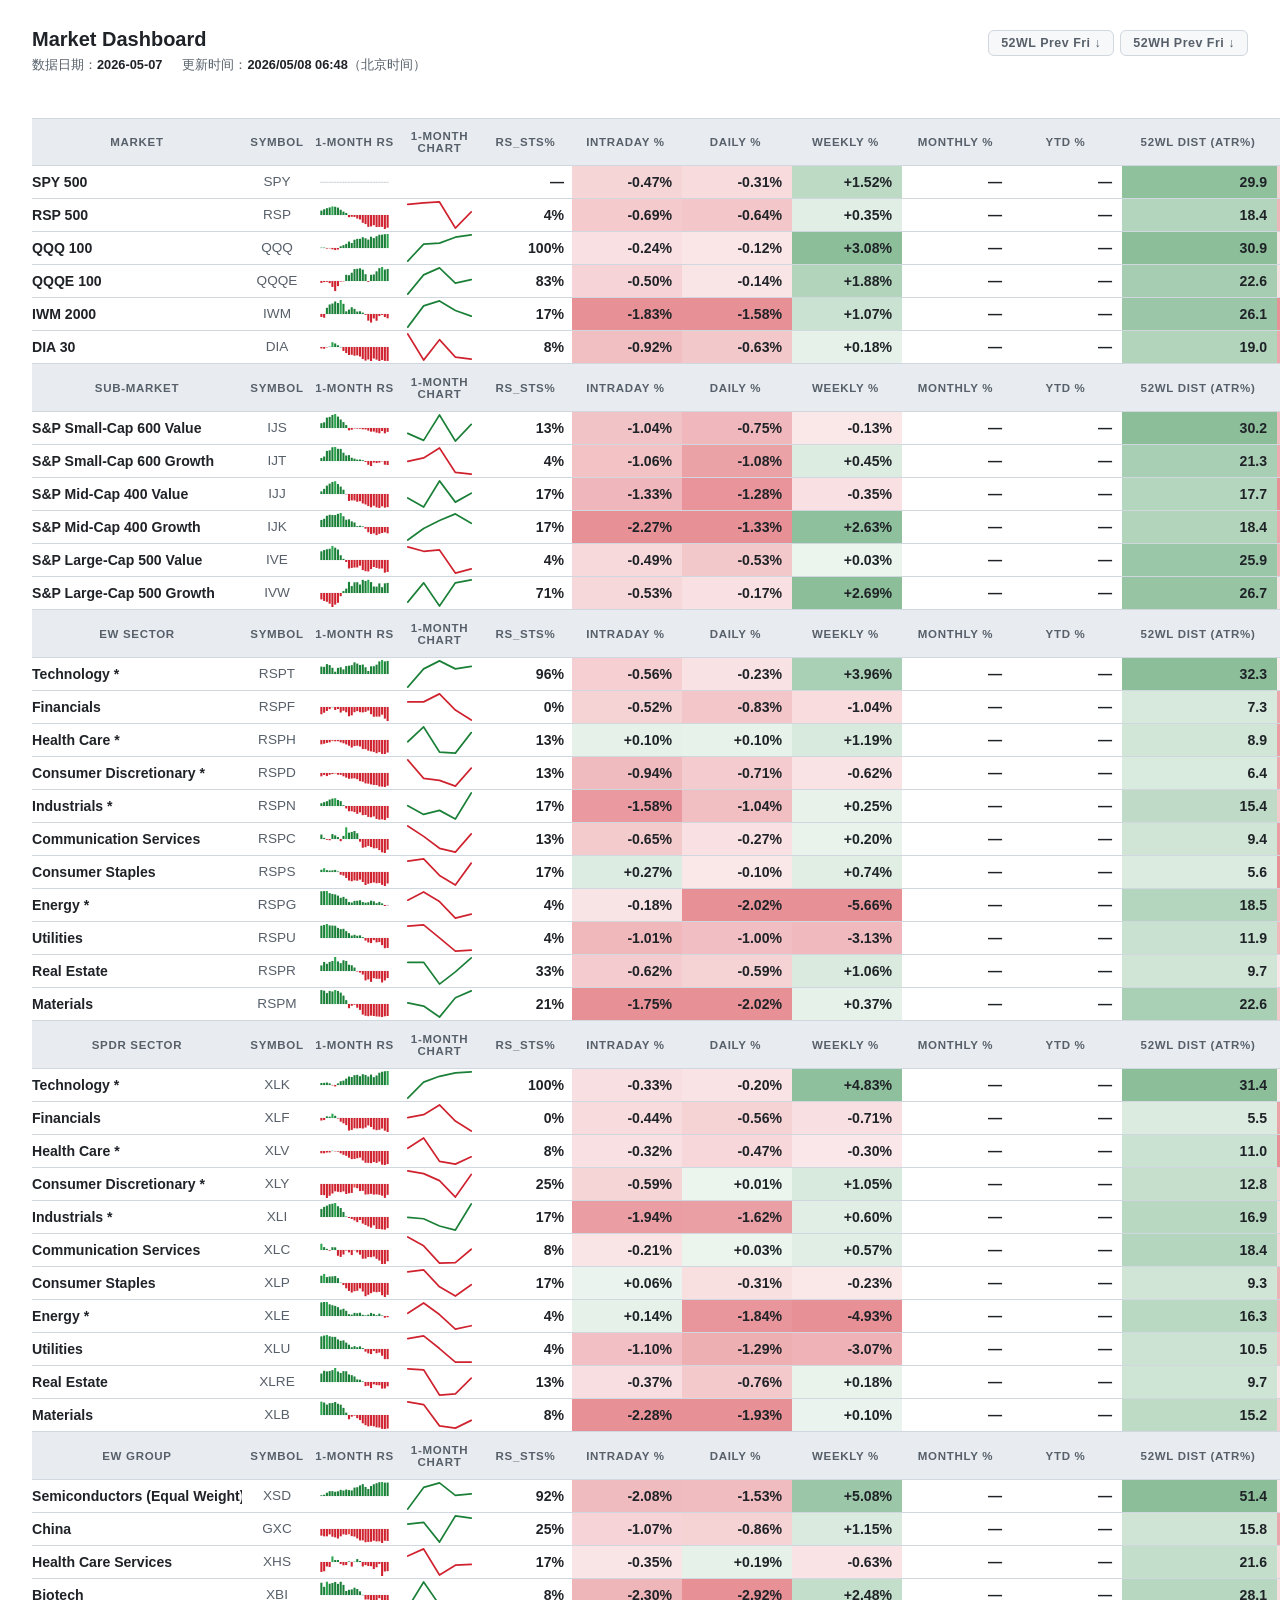
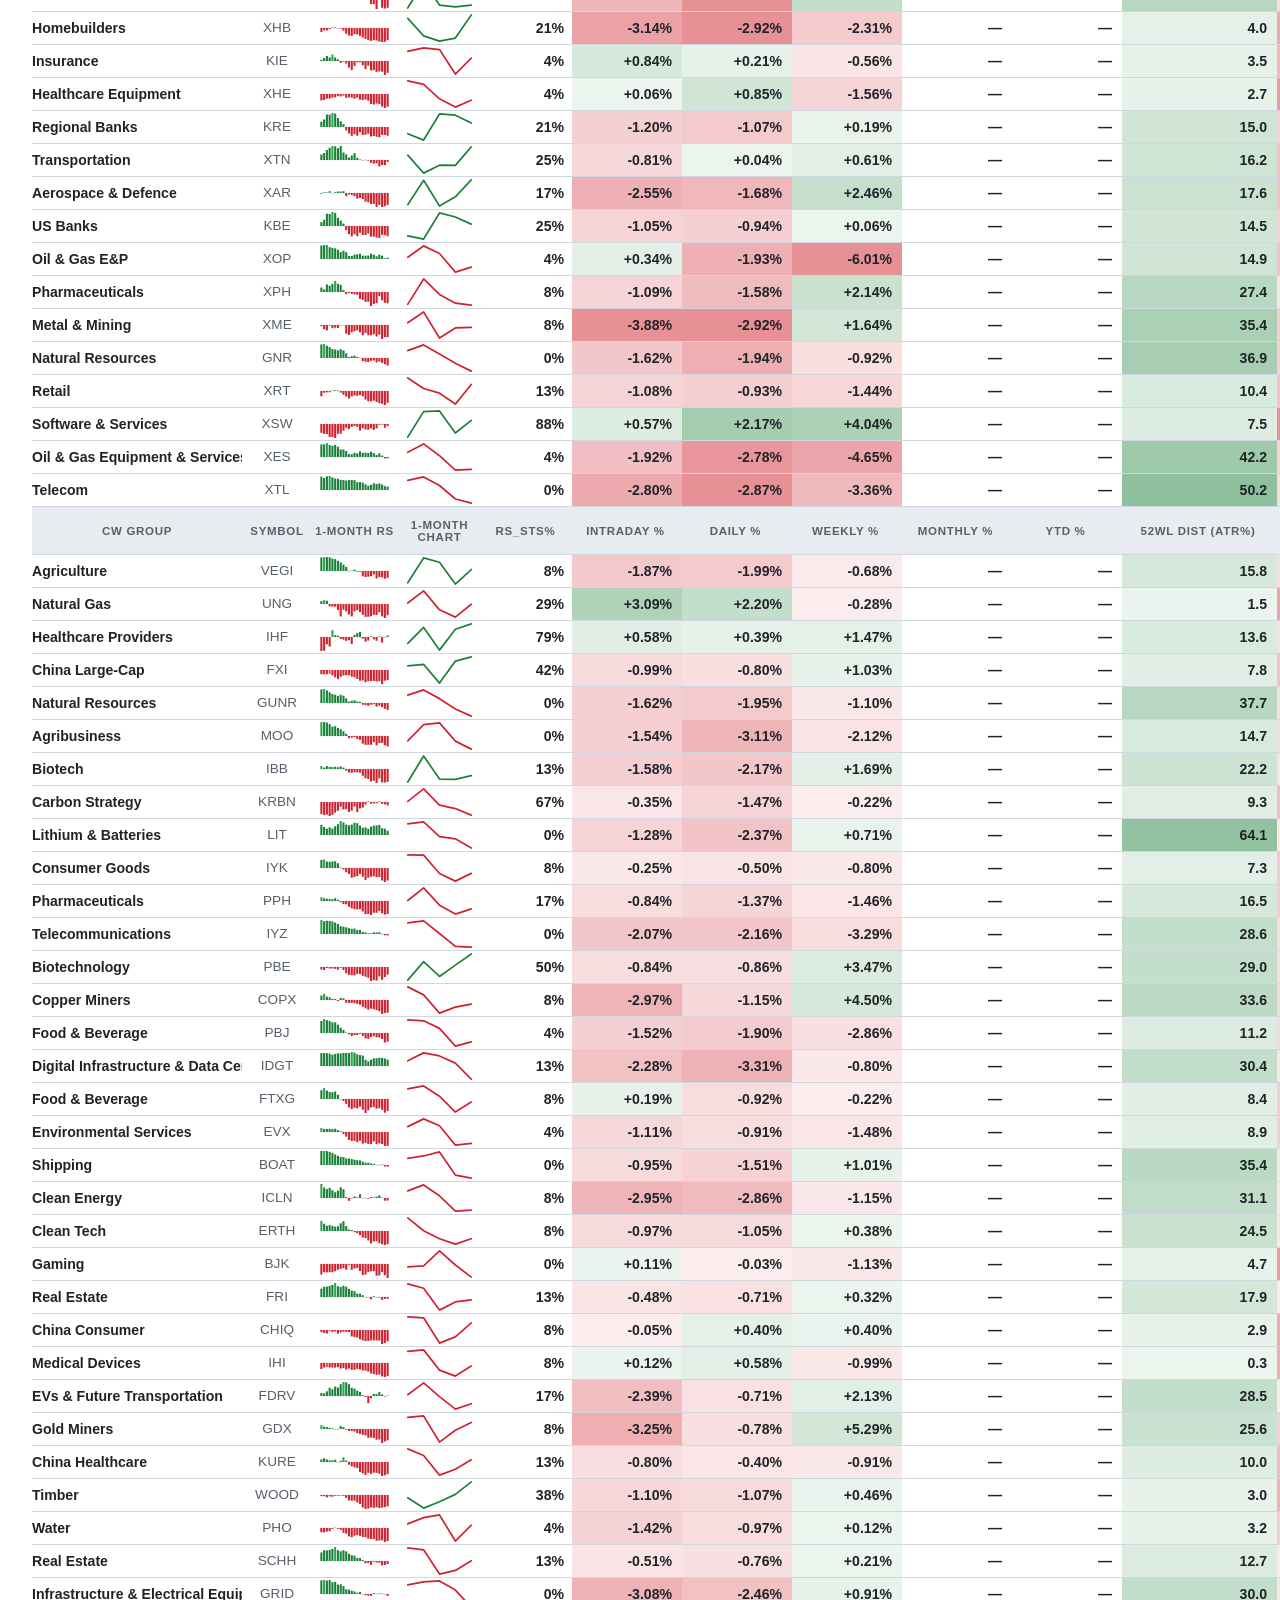
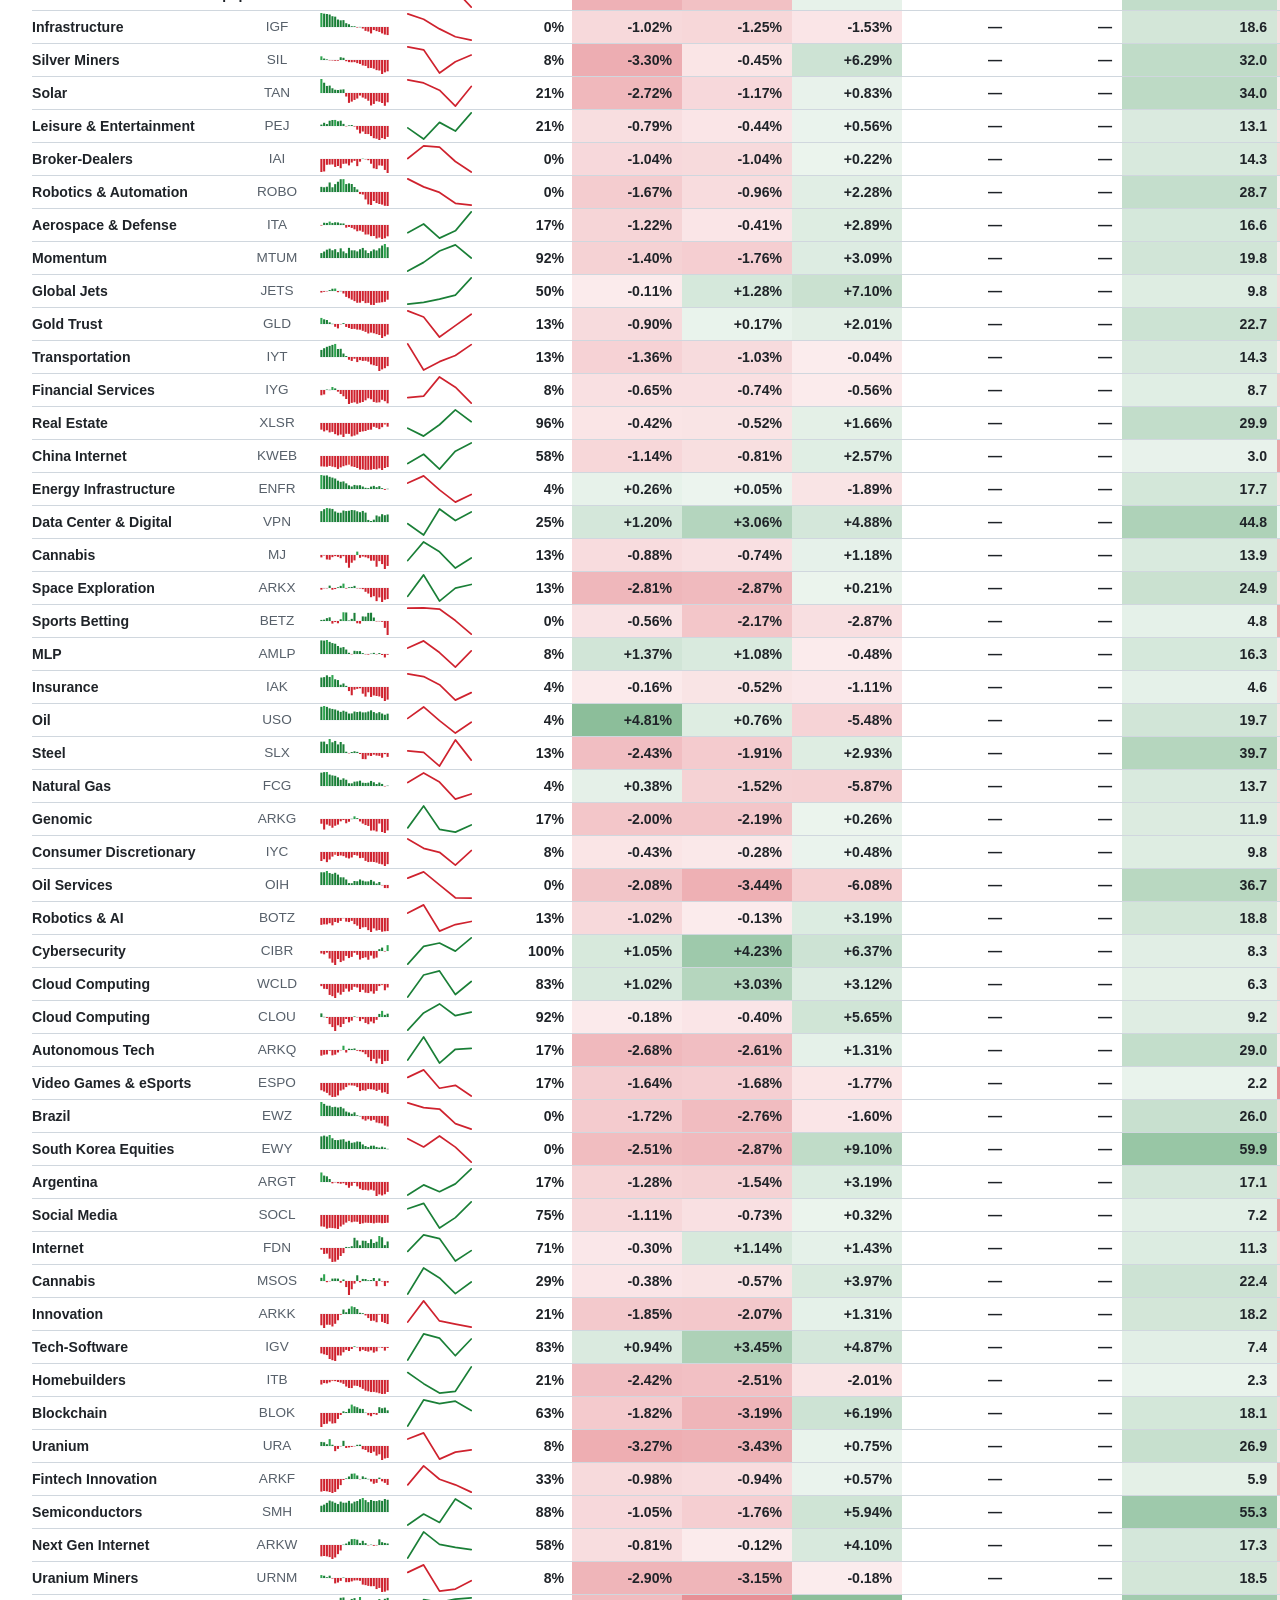
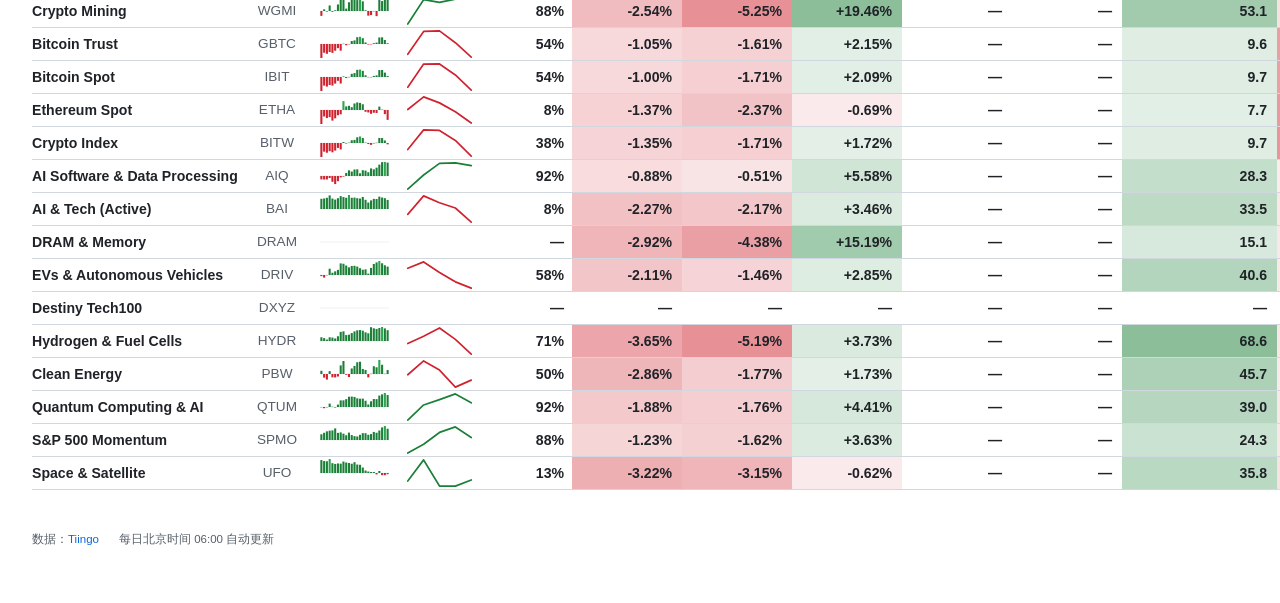
==== index.html @ 82fc9c57 "feat: add 52WH Prev Fri sort button; rename sort buttons Co-authored-by: Cursor <cursoragent@cursor." ====
<!DOCTYPE html>
<html lang="zh-CN">
<head>
  <meta charset="UTF-8" />
  <meta name="viewport" content="width=device-width, initial-scale=1.0" />
  <title>Market Dashboard · VARS</title>
  <style>
    *, *::before, *::after { box-sizing: border-box; margin: 0; padding: 0; }

    :root {
      --bg:     #ffffff;
      --surface:#f6f8fa;
      --border: #d0d7de;
      --text:   #1f2328;
      --muted:  #57606a;
      --accent: #0969da;
      --pos:    #1a7f37;
      --neg:    #cf222e;
    }

    body {
      background: var(--bg);
      color: var(--text);
      font-family: -apple-system, BlinkMacSystemFont, "Segoe UI", Helvetica, Arial, sans-serif;
      min-height: 100vh;
      padding: 28px 32px 56px;
    }

    header {
      max-width: 1445px;
      margin: 0 auto 28px;
      padding-bottom: 16px;
      display: flex;
      align-items: flex-start;
      justify-content: space-between;
      gap: 12px;
    }
    #header-left h1 { font-size: 1.25rem; font-weight: 600; }
    #meta {
      margin-top: 6px;
      font-size: 0.8rem;
      color: var(--muted);
      display: flex;
      flex-wrap: wrap;
      gap: 4px 20px;
    }
    #meta b { color: var(--text); }

    #header-btns {
      flex-shrink: 0;
      margin-top: 2px;
      display: flex;
      gap: 6px;
    }
    .sort-btn {
      padding: 5px 12px;
      font-size: 0.78rem;
      font-weight: 600;
      letter-spacing: 0.04em;
      color: var(--muted);
      background: var(--surface);
      border: 1px solid var(--border);
      border-radius: 6px;
      cursor: pointer;
      user-select: none;
      white-space: nowrap;
      transition: background 0.1s, color 0.1s;
    }
    .sort-btn:hover { background: #d8dde3; color: var(--text); }
    .sort-btn.active { background: #0969da; border-color: #0969da; color: #fff; }

    #status {
      max-width: 1445px;
      margin: 0 auto 20px;
      padding: 10px 14px;
      background: var(--surface);
      border: 1px solid var(--border);
      border-radius: 6px;
      font-size: 0.85rem;
      color: var(--muted);
      display: none;
    }
    #status.error { border-color: var(--neg); color: var(--neg); }

    #dashboard { max-width: 1445px; margin: 0 auto; display: none; }

    .ticker-table { width: 100%; border-collapse: separate; border-spacing: 0; table-layout: fixed; }

    .col-market    { width: 210px; }
    .col-index     { width: 70px; }
    .col-rs        { width: 85px; }
    .col-chart     { width: 85px; }
    .col-sts       { width: 90px; }
    .col-intraday  { width: 110px; }
    .col-chg       { width: 110px; }
    .col-weekly    { width: 110px; }
    .col-monthly   { width: 110px; }
    .col-ytd       { width: 110px; }
    .col-atr-low   { width: 155px; }
    .col-atr-wkchg { width: 0; }
    .col-atr-high  { width: 155px; }
    .col-atr-hchg  { width: 0; }

    .ticker-table th.col-atr-wkchg,
    .ticker-table th.col-atr-hchg,
    .ticker-row td.prev-fri-cell { width: 0; padding: 0; overflow: hidden; border: none; }

    .ticker-table thead th {
      position: sticky;
      top: 0;
      z-index: 3;
      font-size: 0.72rem;
      font-weight: 600;
      text-transform: uppercase;
      letter-spacing: 0.06em;
      color: var(--muted);
      padding: 4px 0;
      background: #e8ecf0;
      border-top: 1px solid var(--border);
      border-bottom: 1px solid var(--border);
      text-align: center;
    }
    .ticker-table thead th.col-sts,
    .ticker-table thead th.col-atr-low,
    .ticker-table thead th.col-atr-high { white-space: nowrap; }
    .ticker-table thead th.sortable { cursor: pointer; user-select: none; }
    .ticker-table thead th.sortable:hover { background: #d8dde3; }
    .ticker-table thead th.sort-active { color: var(--text); }
    .sort-arrow { margin-left: 3px; font-size: 0.65rem; opacity: 0.5; }
    .sort-active .sort-arrow { opacity: 1; }

    #dashboard .ticker-table + .ticker-table thead th { border-top: none; }

    .ticker-table tbody .ticker-row:not(:first-of-type) td {
      border-top: 1px solid var(--border);
    }
    .ticker-table tbody .ticker-row:last-child td {
      border-bottom: 1px solid var(--border);
    }

    .ticker-row {
      height: 32px;
    }
    .ticker-row:hover { background: #f0f3f6; }

    .ticker-row td {
      padding: 0;
      height: 32px;
      line-height: 32px;
      vertical-align: middle;
      overflow: hidden;
    }

    .market-cell { text-align: left; white-space: nowrap; overflow: hidden; }
    .index-cell  { text-align: center; color: var(--muted); font-size: 0.85rem; }
    .ticker-symbol { font-size: 0.88rem; font-weight: 700; }

    .rs-cell, .chart-cell { line-height: 0; }
    .rs-cell svg, .chart-cell svg { display: block; width: 100%; height: 32px; }
    .ticker-row td.rs-cell, .ticker-row td.chart-cell { padding: 0 8px; }

    .ticker-row td.sts-cell { text-align: right; padding-right: 8px; }
    .ticker-row td.atr-cell {
      text-align: right;
      padding-left: 6px;
      padding-right: 10px;
    }
    .num-value,
    .chg-text {
      font-size: 0.88rem;
      font-weight: 600;
      font-variant-numeric: tabular-nums;
      color: var(--text);
    }
    .chg-text { position: relative; }
    .atr-new-high { color: var(--pos); }
    .atr-neg { color: var(--neg); }

    .ticker-row td.chg-cell { padding: 0 10px; text-align: right; }

    footer {
      max-width: 1445px;
      margin: 28px auto 0;
      padding-top: 14px;
      font-size: 0.72rem;
      color: var(--muted);
      display: flex;
      flex-wrap: wrap;
      gap: 4px 20px;
    }
    footer a { color: var(--accent); text-decoration: none; }
    footer a:hover { text-decoration: underline; }
  </style>
</head>
<body>

<header>
  <div id="header-left">
    <h1>Market Dashboard</h1>
    <div id="meta">
      <span>数据日期：<b id="data-date">—</b></span>
      <span>更新时间：<b id="update-time">—</b>（北京时间）</span>
    </div>
  </div>
  <div id="header-btns">
    <button class="sort-btn" id="btn-wl-prev-fri">52WL Prev Fri ↓</button>
    <button class="sort-btn" id="btn-wh-prev-fri">52WH Prev Fri ↓</button>
  </div>
</header>

<div id="status"></div>

<div id="dashboard"></div>

<footer>
  <span>数据：<a href="https://www.tiingo.com" target="_blank">Tiingo</a></span>
  <span>每日北京时间 06:00 自动更新</span>
</footer>

<script>
function showStatus(msg, isError = false) {
  const el = document.getElementById('status');
  el.textContent = msg;
  el.style.display = 'block';
  el.classList.toggle('error', isError);
}

function toBeiJing(isoStr) {
  if (!isoStr) return '—';
  return new Date(isoStr).toLocaleString('zh-CN', {
    timeZone: 'Asia/Shanghai',
    year: 'numeric', month: '2-digit', day: '2-digit',
    hour: '2-digit', minute: '2-digit',
  });
}

async function fetchJson(url) {
  const r = await fetch(url);
  if (!r.ok) throw new Error(`${url} HTTP ${r.status}`);
  return r.json();
}

function pctText(v) {
  return v != null ? `${v >= 0 ? '+' : ''}${v.toFixed(2)}%` : '—';
}

function numCell(v, dec, extraClass = '') {
  if (v == null) return '<span class="num-value">—</span>';
  return `<span class="num-value${extraClass}">${v.toFixed(dec)}</span>`;
}

function intraBg(val, maxAbs) {
  if (val == null) return '';
  const alpha = (0.08 + Math.min(Math.abs(val) / maxAbs, 1) * 0.42).toFixed(3);
  return val >= 0 ? `background:rgba(26,127,55,${alpha})` : `background:rgba(207,34,46,${alpha})`;
}

function percentRank(values, val) {
  const valid = values.filter(v => v !== null && !isNaN(v));
  if (valid.length <= 1) return null;
  return valid.filter(v => v < val).length / (valid.length - 1);
}

const N_BARS = 25;
const VB_W = 200, VB_H = 48;
const ZERO_Y = VB_H / 2, MAX_BAR = ZERO_Y - 3, SLOT_W = VB_W / N_BARS, BAR_W = SLOT_W - 2;

function buildTable(section) {
  const id = `${section.id}-body`;
  const colClass = { sts: 'col-sts', intraday: 'col-intraday', chg: 'col-chg', weekly: 'col-weekly', monthly: 'col-monthly', ytd: 'col-ytd', atrLow: 'col-atr-low', atrLowPrevFri: 'col-atr-wkchg', atrHigh: 'col-atr-high', atrHighPrevFri: 'col-atr-hchg' };
  const sortTh = (col, label) =>
    `<th class="${colClass[col]} sortable" data-sort="${col}" data-tbody="${id}">${label}<span class="sort-arrow"></span></th>`;
  return `<table class="ticker-table">
    <colgroup>
      <col class="col-market"><col class="col-index">
      <col class="col-rs"><col class="col-chart"><col class="col-sts">
      <col class="col-intraday"><col class="col-chg">
      <col class="col-weekly"><col class="col-monthly"><col class="col-ytd">
      <col class="col-atr-low"><col class="col-atr-wkchg">
      <col class="col-atr-high"><col class="col-atr-hchg">
    </colgroup>
    <thead><tr>
      <th class="col-market">${section.label}</th>
      <th class="col-index">Symbol</th>
      <th class="col-rs">1-Month RS</th>
      <th class="col-chart">1-Month Chart</th>
      ${sortTh('sts', 'RS_STS%')}
      ${sortTh('intraday', 'Intraday %')}
      ${sortTh('chg', 'Daily %')}
      ${sortTh('weekly', 'Weekly %')}
      ${sortTh('monthly', 'Monthly %')}
      ${sortTh('ytd', 'YTD %')}
      ${sortTh('atrLow', '52WL Dist (ATR%)')}
      ${sortTh('atrLowPrevFri', '52WL Dist (Prev Fri)')}
      ${sortTh('atrHigh', '52WH Dist (ATR%)')}
      ${sortTh('atrHighPrevFri', '52WH Dist (Prev Fri)')}
    </tr></thead>
    <tbody id="${id}"></tbody>
  </table>`;
}

function buildHistogramSVG(values, isSpy) {
  const maxAbs = isSpy ? 1 : Math.max(...values.filter(v => v !== null).map(Math.abs), 0.01);
  const maxVal = isSpy ? 0 : Math.max(...values.filter(v => v !== null));
  const maxIdx = isSpy ? -1 : values.indexOf(maxVal);

  const bars = values.map((v, i) => {
    if (v == null || isNaN(v)) return '';
    const isPos = v >= 0, isMax = i === maxIdx;
    const barH  = Math.abs(v) / maxAbs * MAX_BAR;
    const x = i * SLOT_W + 1;
    const y = isPos ? ZERO_Y - barH : ZERO_Y;
    const fill = isSpy  ? '#8c959f'
               : isMax  ? (isPos ? '#2da44e' : '#e5534b')
                        : (isPos ? '#1a7f37' : '#cf222e');
    return `<rect x="${x.toFixed(1)}" y="${y.toFixed(1)}" width="${BAR_W}" height="${Math.max(barH, 0.5).toFixed(1)}" fill="${fill}"><title>${v >= 0 ? '+' : ''}${v.toFixed(4)}</title></rect>`;
  }).join('');

  return `<svg viewBox="0 0 ${VB_W} ${VB_H}" preserveAspectRatio="none">
    <line x1="0" y1="${ZERO_Y}" x2="${VB_W}" y2="${ZERO_Y}" stroke="#d0d7de" stroke-width="0.8"/>
    ${bars}</svg>`;
}

function buildLineChartSVG(values) {
  const pts = (values ?? []).filter(v => v != null).slice(-5);
  if (pts.length < 2) return '';
  const lo = Math.min(...pts), hi = Math.max(...pts);
  const range = hi - lo || 1;
  const W = 50, H = 22, pad = 2;
  const points = pts.map((v, i) => {
    const x = (pad + (i / (pts.length - 1)) * (W - 2 * pad)).toFixed(1);
    const y = (pad + (1 - (v - lo) / range) * (H - 2 * pad)).toFixed(1);
    return `${x},${y}`;
  }).join(' ');
  const color = pts[pts.length - 1] >= pts[0] ? '#1a7f37' : '#cf222e';
  return `<svg viewBox="0 0 ${W} ${H}" preserveAspectRatio="none">
    <polyline points="${points}" fill="none" stroke="${color}" stroke-width="1.2" stroke-linejoin="round" stroke-linecap="round"/>
  </svg>`;
}

const sortState = {};
let _series = {}, _changes = {}, _weekly = {}, _monthly = {}, _ytd = {}, _intraday = {}, _atrMetrics = {};

function getSortValue(ticker, col) {
  switch (col) {
    case 'sts': {
      const vals = (_series[ticker] ?? []).slice(-N_BARS);
      if (!vals.length) return -Infinity;
      return percentRank(vals, vals[vals.length - 1]) ?? -Infinity;
    }
    case 'intraday':      return _intraday[ticker]                            ?? -Infinity;
    case 'chg':           return _changes[ticker]                             ?? -Infinity;
    case 'weekly':        return _weekly[ticker]                              ?? -Infinity;
    case 'monthly':       return _monthly[ticker]                             ?? -Infinity;
    case 'ytd':           return _ytd[ticker]                                 ?? -Infinity;
    case 'atrLow':        return _atrMetrics?.[ticker]?.atr_low               ?? -Infinity;
    case 'atrLowPrevFri': return _atrMetrics?.[ticker]?.atr_low_prev_friday   ?? -Infinity;
    case 'atrHigh':       return _atrMetrics?.[ticker]?.atr_high              ?? -Infinity;
    case 'atrHighPrevFri':return _atrMetrics?.[ticker]?.atr_high_prev_friday  ?? -Infinity;
    default: return 0;
  }
}

function updateSortArrows() {
  document.querySelectorAll('th.sortable').forEach(th => {
    const tbodyId = th.dataset.tbody;
    const col = th.dataset.sort;
    const ss = sortState[tbodyId];
    const arrow = th.querySelector('.sort-arrow');
    const active = ss?.col === col;
    th.classList.toggle('sort-active', active);
    arrow.textContent = active ? (ss.dir === -1 ? ' ▼' : ' ▲') : '';
  });
}

function renderSection(displayOrder, tbodyId) {
  const ss    = sortState[tbodyId];
  const order = ss
    ? [...displayOrder].sort((a, b) =>
        (getSortValue(a.ticker, ss.col) - getSortValue(b.ticker, ss.col)) * ss.dir)
    : displayOrder;

  const vals  = k => order.map(({ ticker }) => k[ticker]).filter(v => v != null);
  const maxAbs = arr => Math.max(...arr.map(Math.abs), 0.01);

  const maxAbsIntra   = maxAbs(vals(_intraday));
  const maxAbsChg     = maxAbs(vals(_changes));
  const maxAbsWeekly  = maxAbs(vals(_weekly));
  const maxAbsMonthly = maxAbs(vals(_monthly));
  const maxAbsYtd     = maxAbs(vals(_ytd));
  const maxAbsAtrLow  = maxAbs(order.map(({ ticker }) => _atrMetrics?.[ticker]?.atr_low  ?? null).filter(v => v != null));
  const maxAbsAtrHigh = maxAbs(order.map(({ ticker }) => _atrMetrics?.[ticker]?.atr_high ?? null).filter(v => v != null));

  document.getElementById(tbodyId).innerHTML = order.map(({ ticker, market }) => {
    const isSpy  = ticker === 'SPY';
    const values = (isSpy ? Array(N_BARS).fill(0) : (_series[ticker] ?? [])).slice(-N_BARS);

    let stsHtml = '<span class="num-value">—</span>';
    if (!isSpy && values.length) {
      const pr = percentRank(values, values[values.length - 1]);
      if (pr !== null) stsHtml = `<span class="num-value">${Math.round(pr * 100)}%</span>`;
    }

    const intra = _intraday[ticker] ?? null;
    const chg   = _changes[ticker]  ?? null;
    const wkly  = _weekly[ticker]   ?? null;
    const mnth  = _monthly[ticker]  ?? null;
    const ytdV  = _ytd[ticker]      ?? null;
    const m     = _atrMetrics?.[ticker];
    const atrLow         = m?.atr_low              ?? null;
    const atrLowPrevFri  = m?.atr_low_prev_friday  ?? null;
    const atrHigh        = m?.atr_high             ?? null;
    const atrHighPrevFri = m?.atr_high_prev_friday ?? null;

    return `<tr class="ticker-row">
      <td class="market-cell"><span class="ticker-symbol">${market}</span></td>
      <td class="index-cell">${ticker}</td>
      <td class="rs-cell">${buildHistogramSVG(values, isSpy)}</td>
      <td class="chart-cell">${buildLineChartSVG(_series[ticker])}</td>
      <td class="sts-cell">${stsHtml}</td>
      <td class="chg-cell" style="${intraBg(intra, maxAbsIntra)}"><span class="chg-text">${pctText(intra)}</span></td>
      <td class="chg-cell" style="${intraBg(chg, maxAbsChg)}"><span class="chg-text">${pctText(chg)}</span></td>
      <td class="chg-cell" style="${intraBg(wkly, maxAbsWeekly)}"><span class="chg-text">${pctText(wkly)}</span></td>
      <td class="chg-cell" style="${intraBg(mnth, maxAbsMonthly)}"><span class="chg-text">${pctText(mnth)}</span></td>
      <td class="chg-cell" style="${intraBg(ytdV, maxAbsYtd)}"><span class="chg-text">${pctText(ytdV)}</span></td>
      <td class="chg-cell" style="${intraBg(atrLow, maxAbsAtrLow)}"><span class="chg-text">${numCell(atrLow, 1)}</span></td>
      <td class="atr-cell prev-fri-cell">${numCell(atrLowPrevFri, 1)}</td>
      <td class="chg-cell" style="${intraBg(atrHigh, maxAbsAtrHigh)}"><span class="chg-text">${numCell(atrHigh, 1, atrHigh > 0 ? ' atr-new-high' : '')}</span></td>
      <td class="atr-cell prev-fri-cell">${numCell(atrHighPrevFri, 1)}</td>
    </tr>`;
  }).join('');
}

(async () => {
  try {
    const [config, latest] = await Promise.all([
      fetchJson('./data/config.json'),
      fetchJson('./data/latest.json'),
    ]);

    document.getElementById('dashboard').innerHTML = config.sections.map(buildTable).join('');

    if (!latest.date) {
      showStatus('数据尚未生成，等待首次 GitHub Actions 运行（北京时间每日 06:00）。');
      document.getElementById('dashboard').style.display = 'block';
      return;
    }

    document.getElementById('data-date').textContent = latest.date;
    document.getElementById('update-time').textContent = toBeiJing(latest.updated_at);
    document.getElementById('dashboard').style.display = 'block';

    _series     = latest.vars_series     ?? {};
    _changes    = latest.daily_change    ?? {};
    _weekly     = latest.weekly_change   ?? {};
    _monthly    = latest.monthly_change  ?? {};
    _ytd        = latest.ytd_change      ?? {};
    _intraday   = latest.intraday_change ?? {};
    _atrMetrics = latest.atr_metrics     ?? {};

    const TBODY_TO_ORDER = Object.fromEntries(
      config.sections.map(s => [`${s.id}-body`, s.rows.map(r => ({ ticker: r.ticker, market: r.label }))]),
    );

    Object.entries(TBODY_TO_ORDER).forEach(([id, order]) => renderSection(order, id));
    updateSortArrows();

    document.querySelectorAll('th.sortable').forEach(th => {
      th.addEventListener('click', () => {
        const { tbody: tbodyId, sort: col } = th.dataset;
        const cur = sortState[tbodyId];
        sortState[tbodyId] = cur?.col === col ? { col, dir: -cur.dir } : { col, dir: -1 };
        renderSection(TBODY_TO_ORDER[tbodyId], tbodyId);
        updateSortArrows();
        syncBtns(TBODY_TO_ORDER);
      });
    });

    function applyGlobalSort(col, btn) {
      const isActive = btn.classList.contains('active');
      Object.entries(TBODY_TO_ORDER).forEach(([id, order]) => {
        if (isActive) delete sortState[id];
        else sortState[id] = { col, dir: -1 };
        renderSection(order, id);
      });
      updateSortArrows();
      syncBtns(TBODY_TO_ORDER);
    }

    function syncBtns(tbodyMap) {
      const ids = Object.keys(tbodyMap);
      btnWL.classList.toggle('active', ids.every(id => sortState[id]?.col === 'atrLowPrevFri'  && sortState[id]?.dir === -1));
      btnWH.classList.toggle('active', ids.every(id => sortState[id]?.col === 'atrHighPrevFri' && sortState[id]?.dir === -1));
    }

    const btnWL = document.getElementById('btn-wl-prev-fri');
    const btnWH = document.getElementById('btn-wh-prev-fri');
    btnWL.addEventListener('click', () => applyGlobalSort('atrLowPrevFri',  btnWL));
    btnWH.addEventListener('click', () => applyGlobalSort('atrHighPrevFri', btnWH));

  } catch (err) {
    showStatus('数据加载失败：' + err.message, true);
    console.error(err);
  }
})();
</script>
</body>
</html>
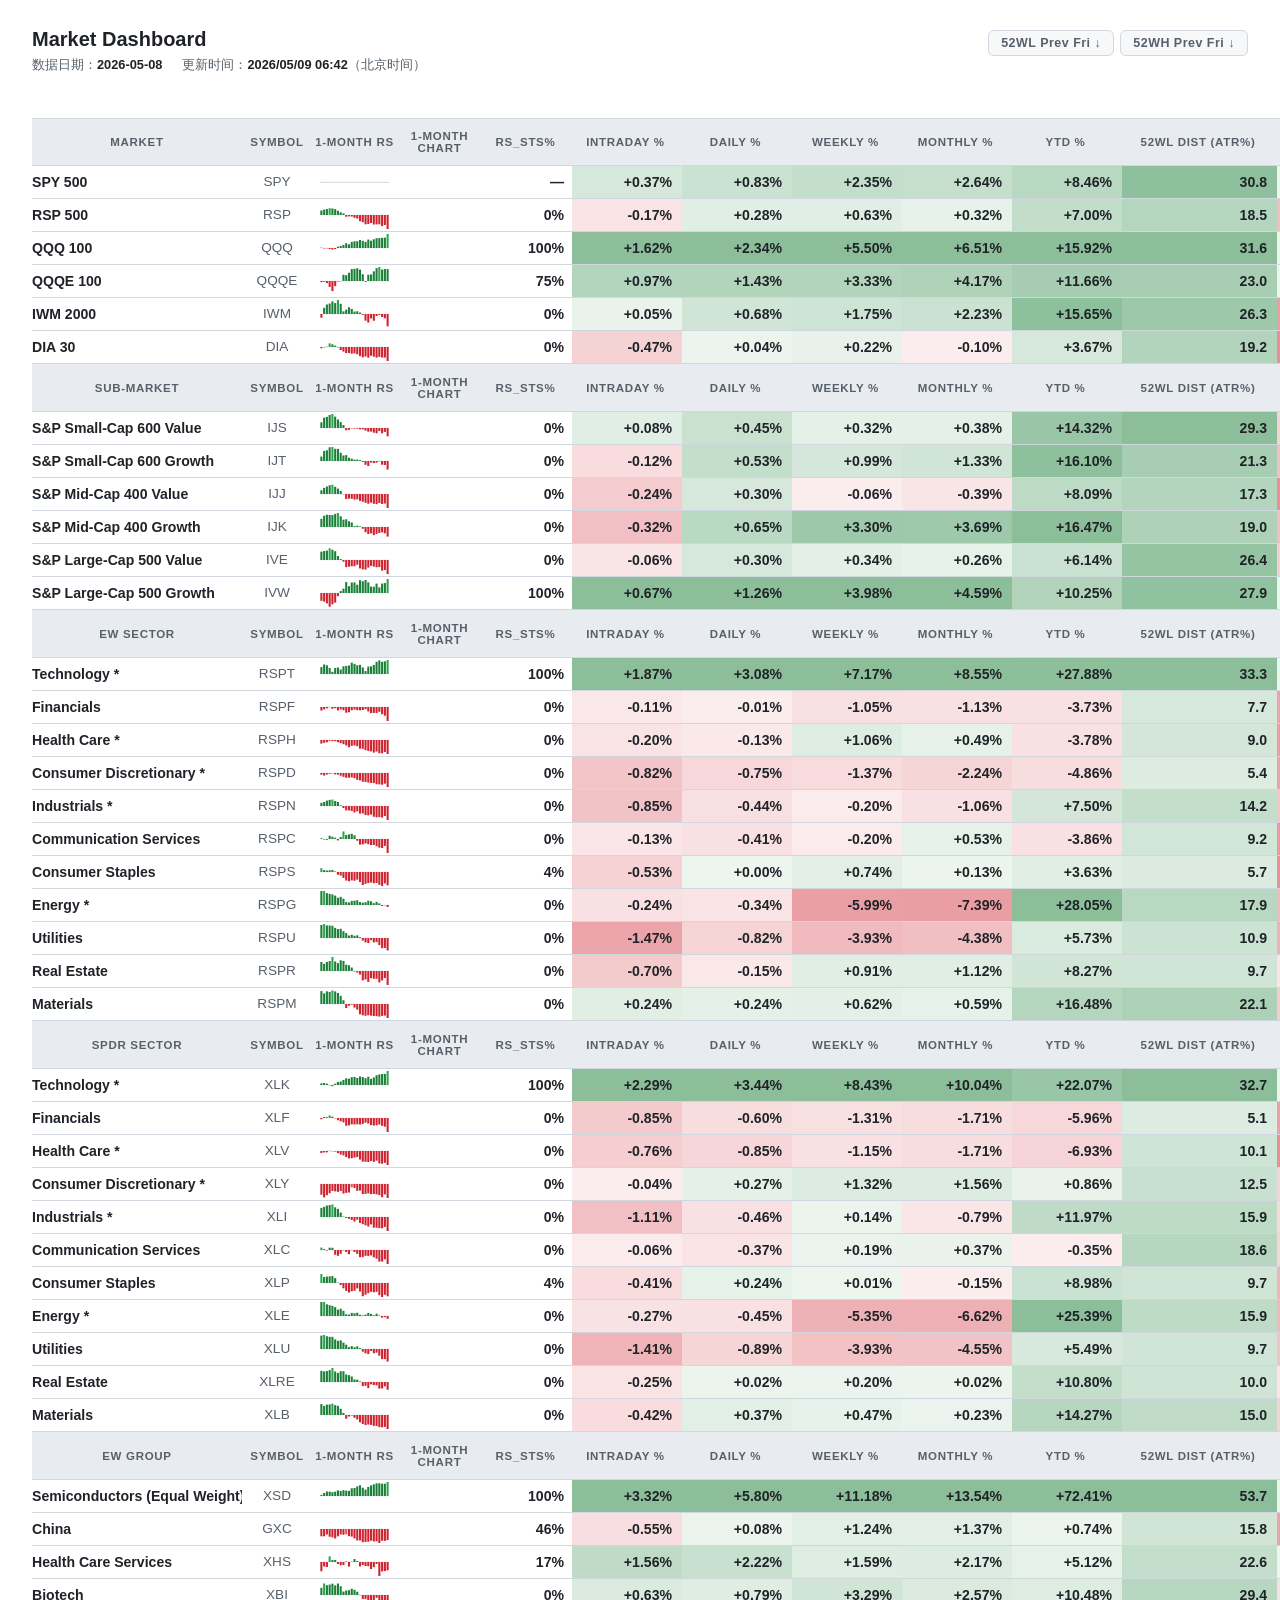
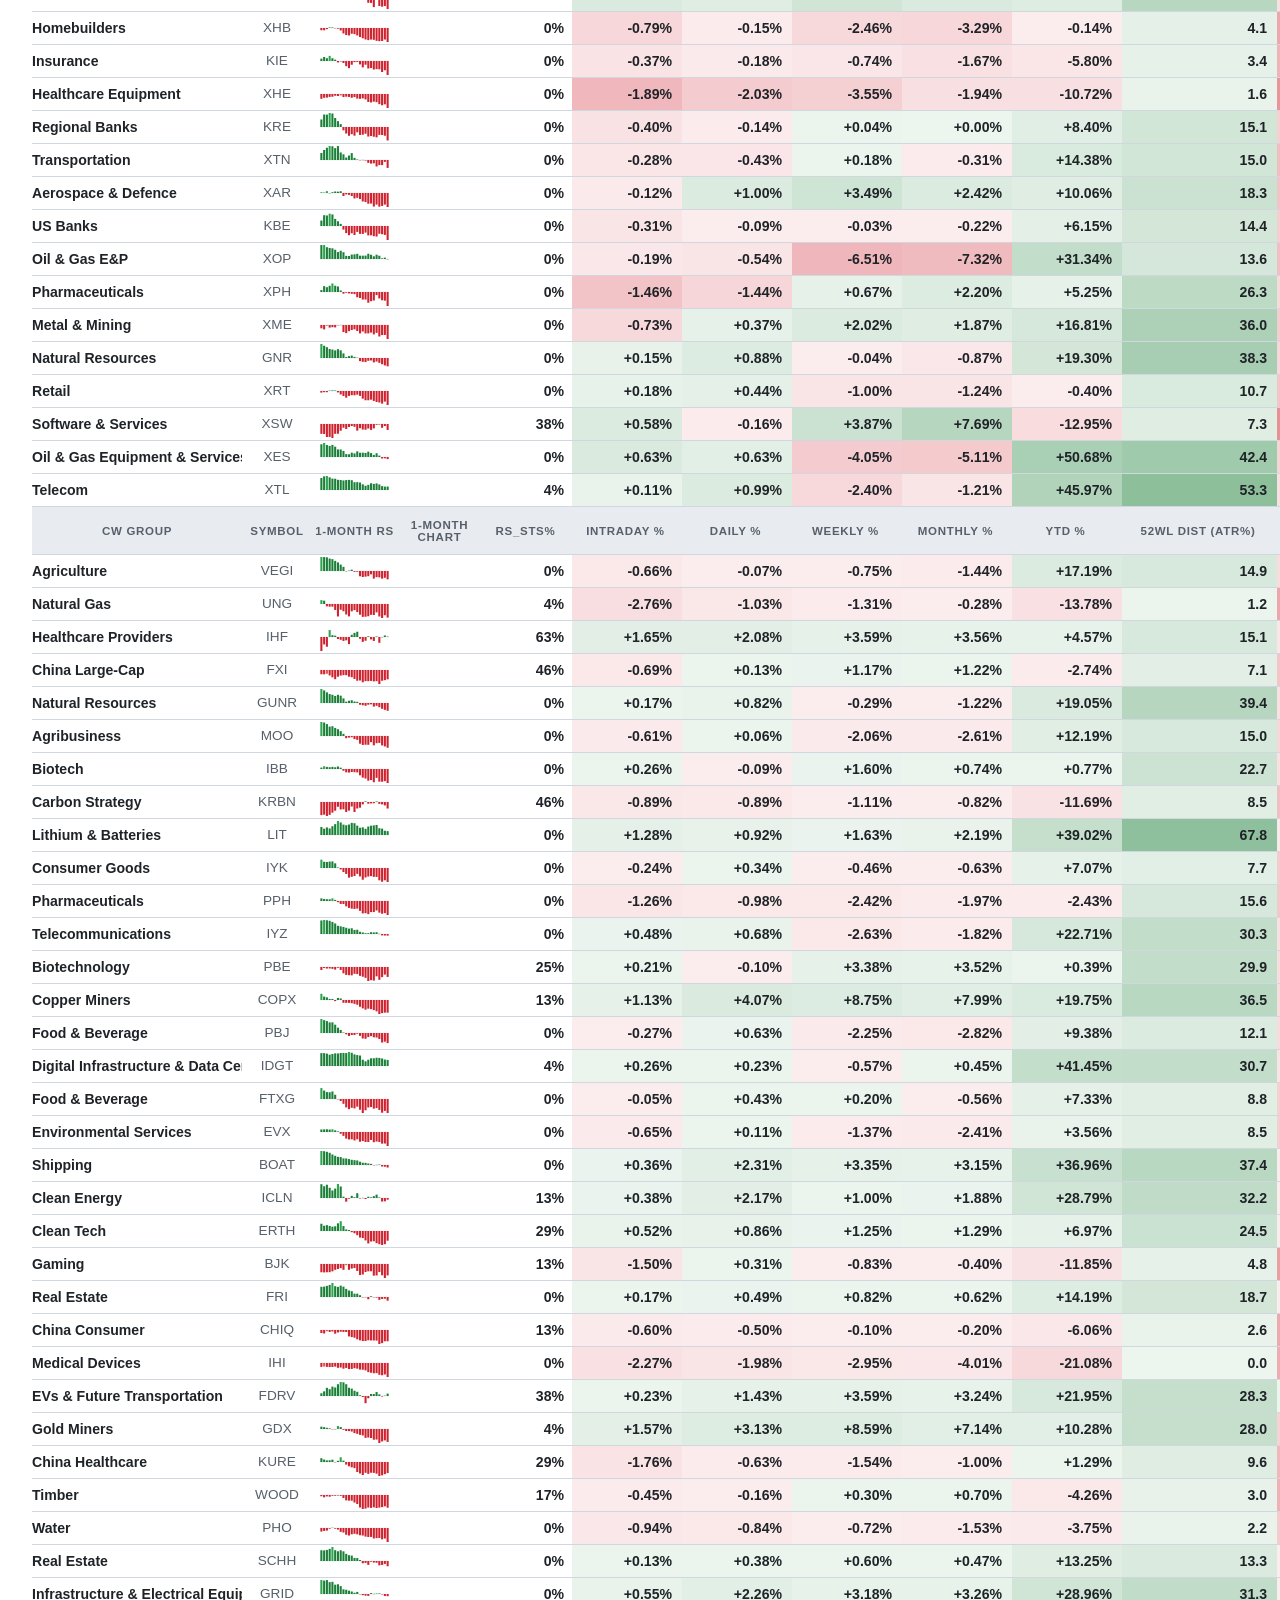
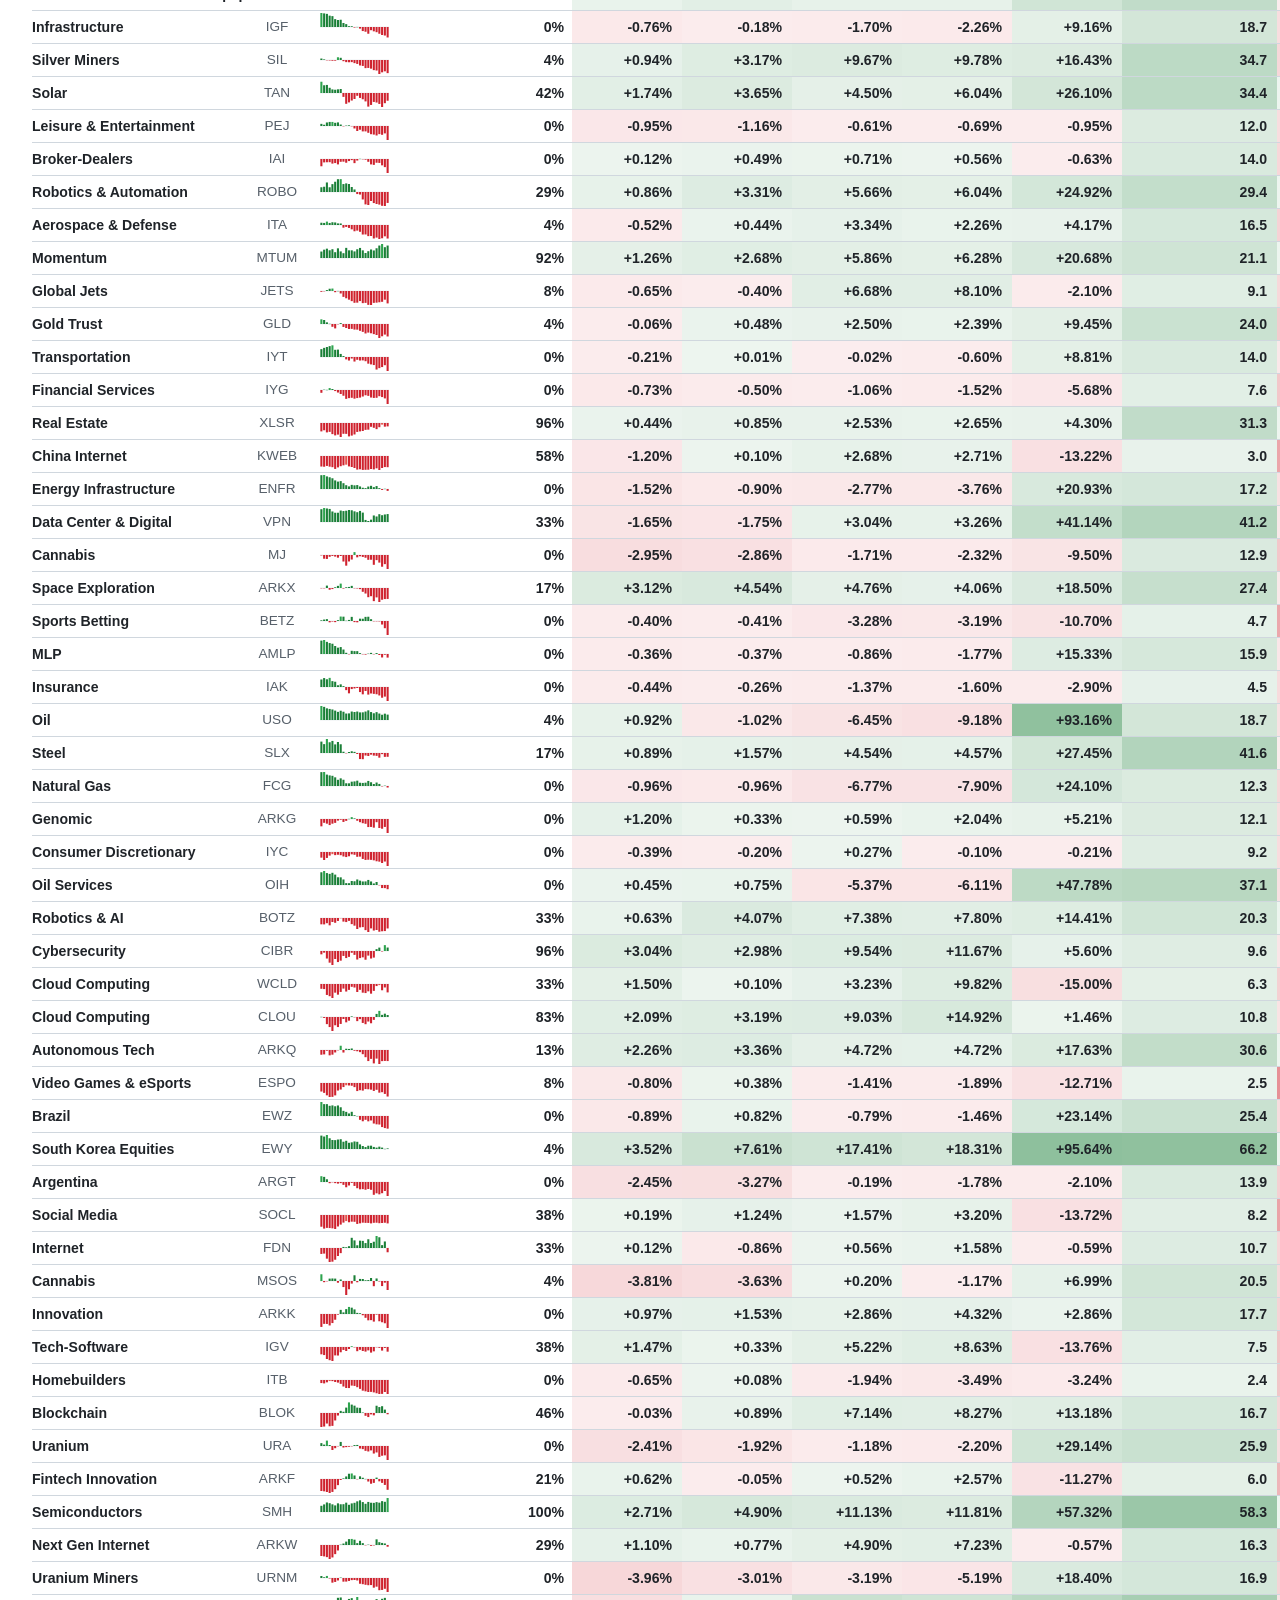
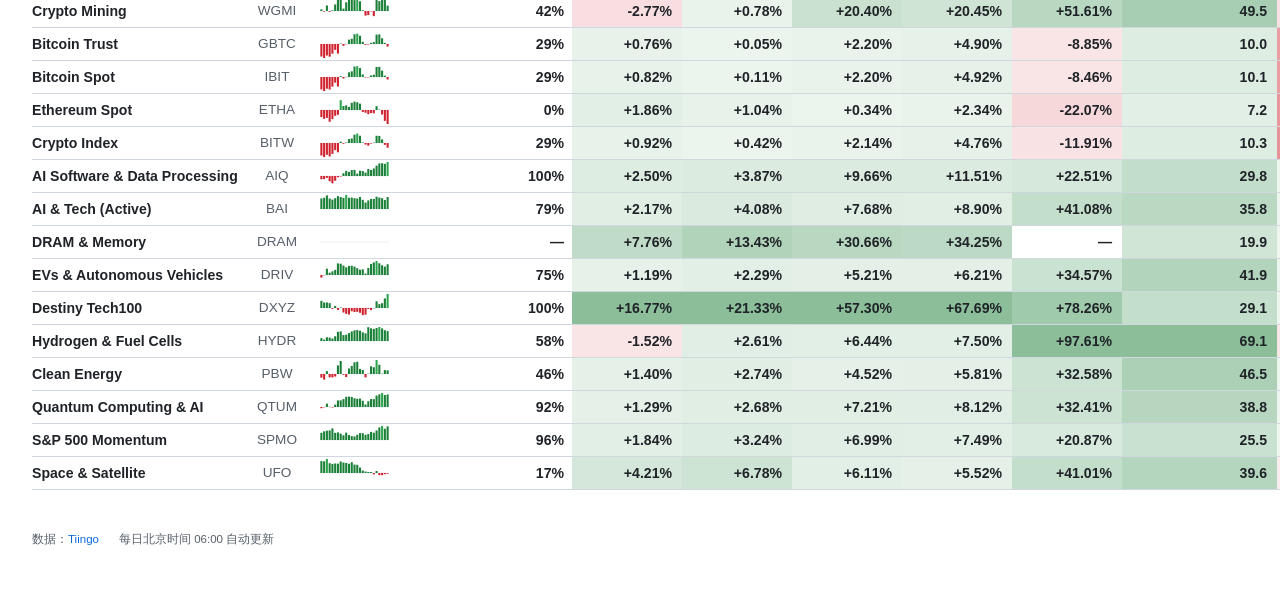
==== commit 95c940a9: "feat: 1-Month Chart改为显示最近21日收盘价走势 Co-authored-by: Cursor <cursoragent@cursor.com>" ====
--- a/index.html
+++ b/index.html
@@ -339,7 +339,7 @@
 }
 
 const sortState = {};
-let _series = {}, _changes = {}, _weekly = {}, _monthly = {}, _ytd = {}, _intraday = {}, _atrMetrics = {};
+let _series = {}, _priceSeries = {}, _changes = {}, _weekly = {}, _monthly = {}, _ytd = {}, _intraday = {}, _atrMetrics = {};
 
 function getSortValue(ticker, col) {
   switch (col) {
@@ -416,7 +416,7 @@
       <td class="market-cell"><span class="ticker-symbol">${market}</span></td>
       <td class="index-cell">${ticker}</td>
       <td class="rs-cell">${buildHistogramSVG(values, isSpy)}</td>
-      <td class="chart-cell">${buildLineChartSVG(_series[ticker])}</td>
+      <td class="chart-cell">${buildLineChartSVG(_priceSeries[ticker])}</td>
       <td class="sts-cell">${stsHtml}</td>
       <td class="chg-cell" style="${intraBg(intra, maxAbsIntra)}"><span class="chg-text">${pctText(intra)}</span></td>
       <td class="chg-cell" style="${intraBg(chg, maxAbsChg)}"><span class="chg-text">${pctText(chg)}</span></td>
@@ -450,7 +450,8 @@
     document.getElementById('update-time').textContent = toBeiJing(latest.updated_at);
     document.getElementById('dashboard').style.display = 'block';
 
-    _series     = latest.vars_series     ?? {};
+    _series      = latest.vars_series     ?? {};
+    _priceSeries = latest.price_series   ?? {};
     _changes    = latest.daily_change    ?? {};
     _weekly     = latest.weekly_change   ?? {};
     _monthly    = latest.monthly_change  ?? {};
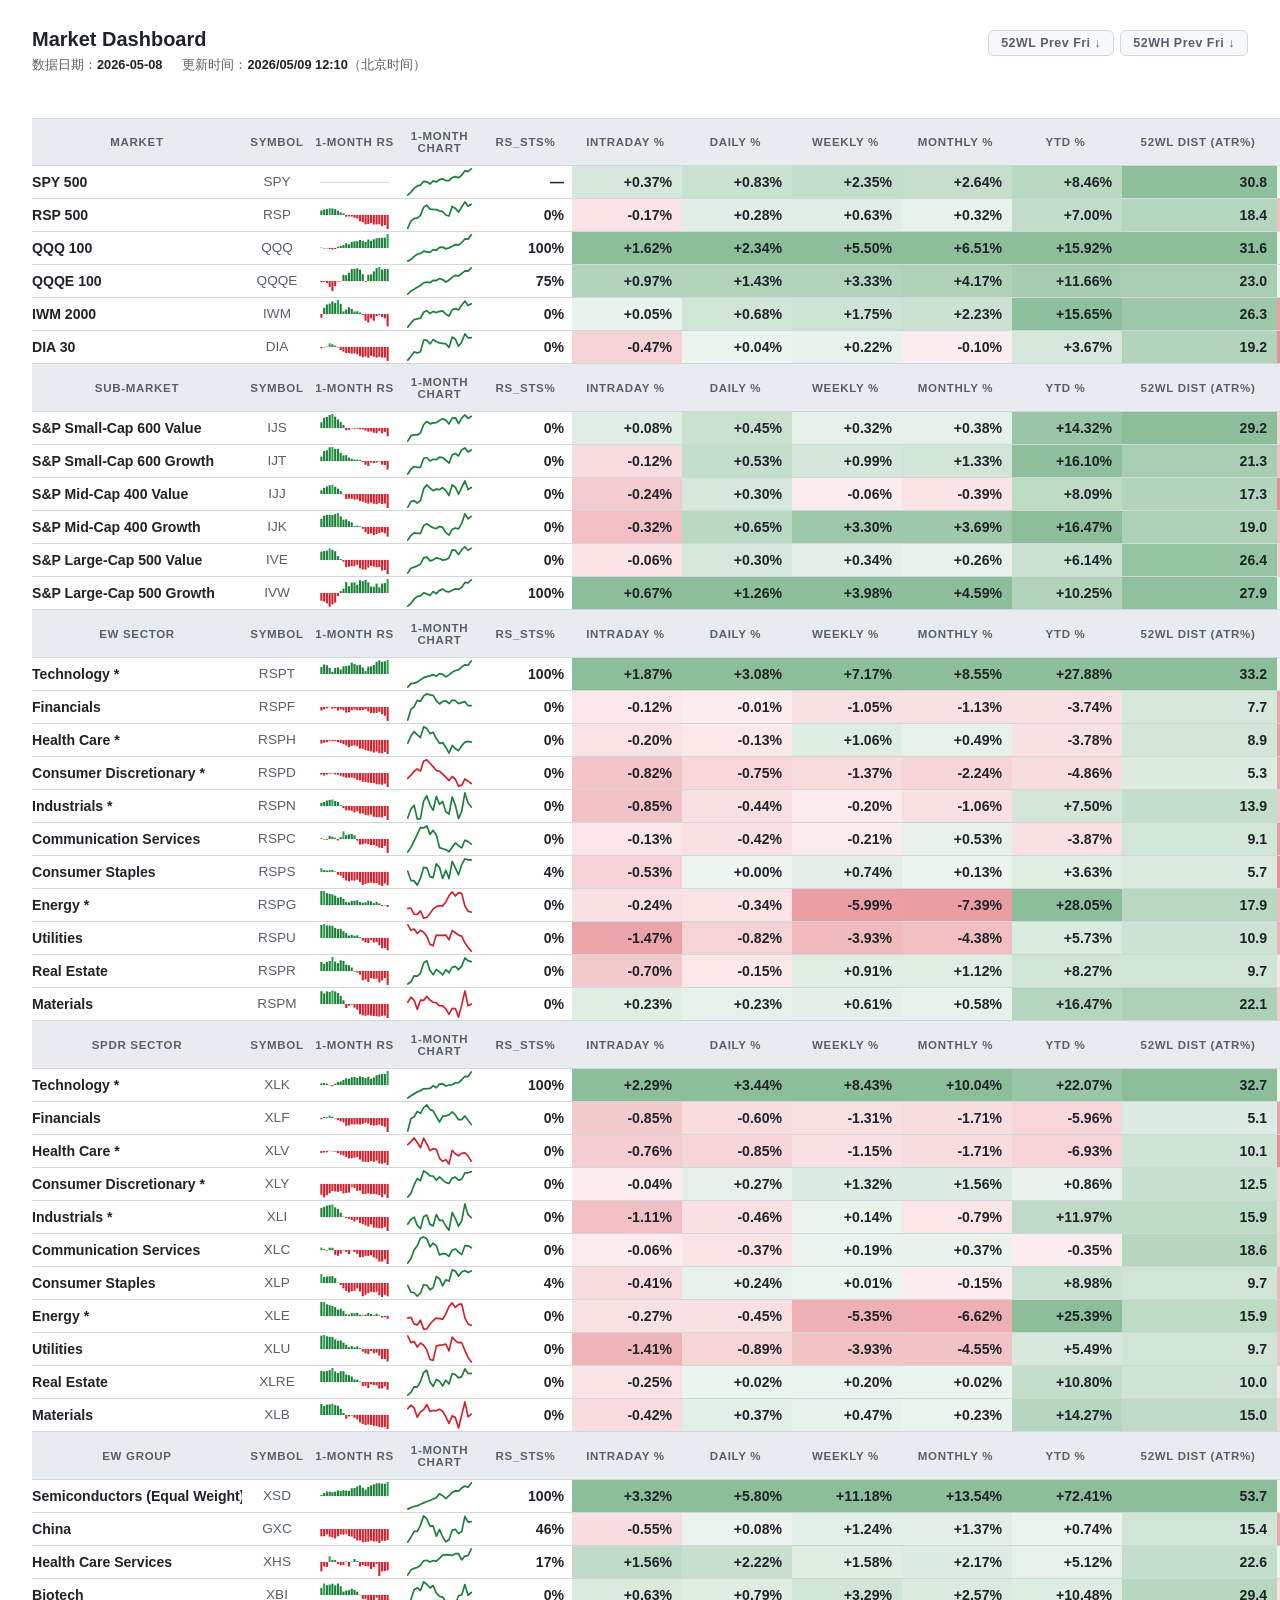
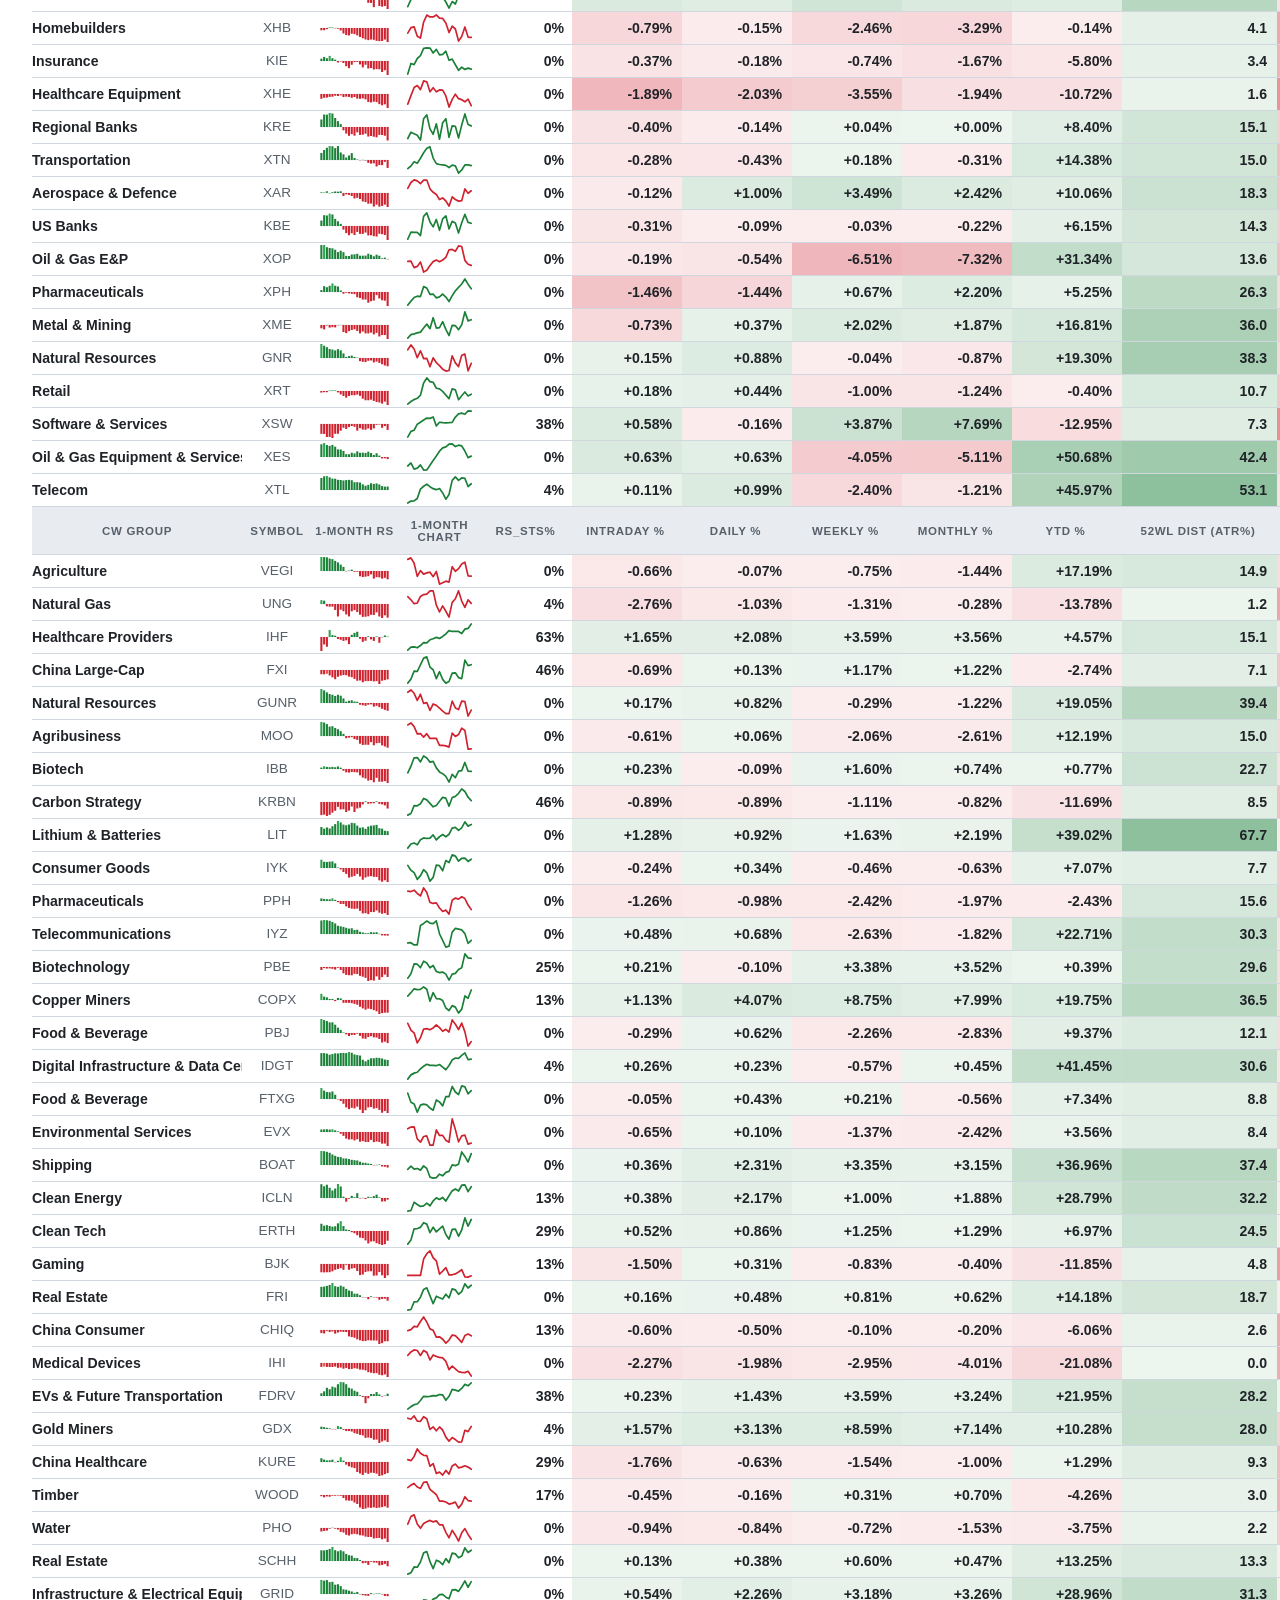
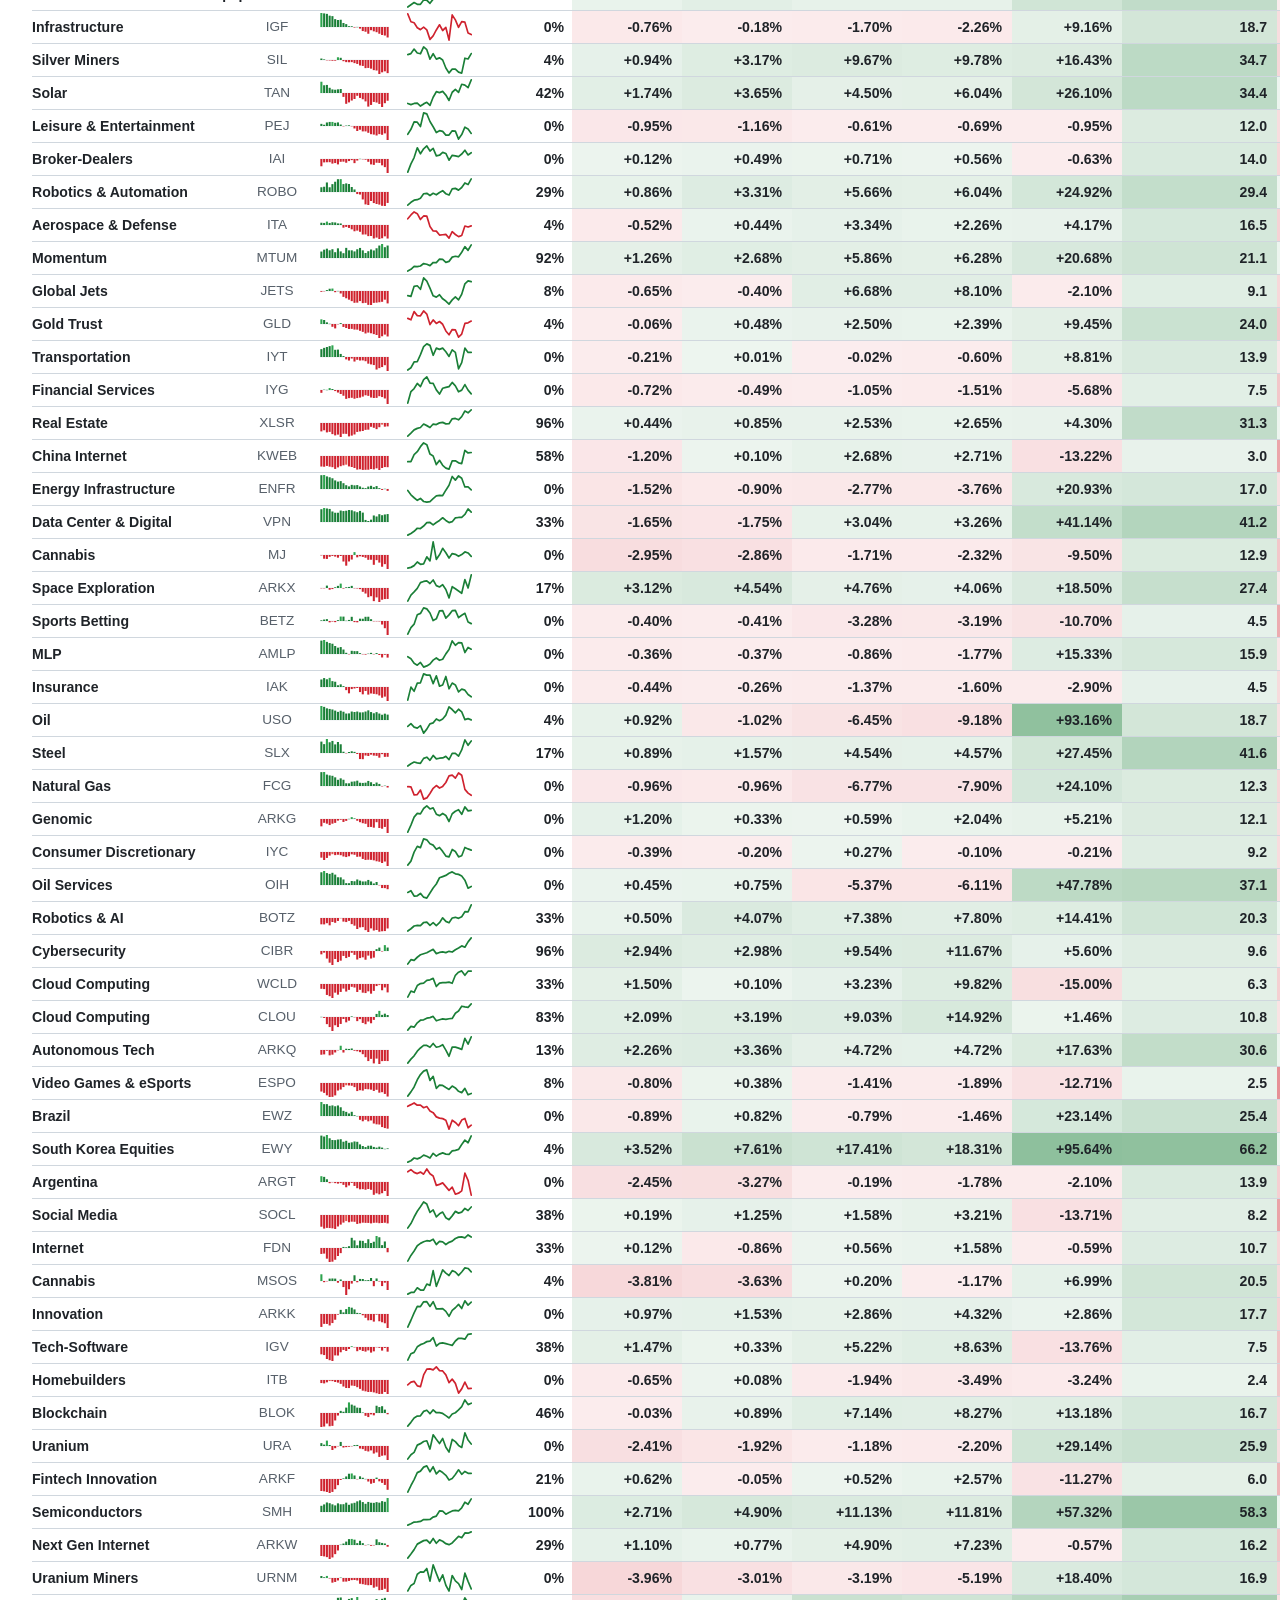
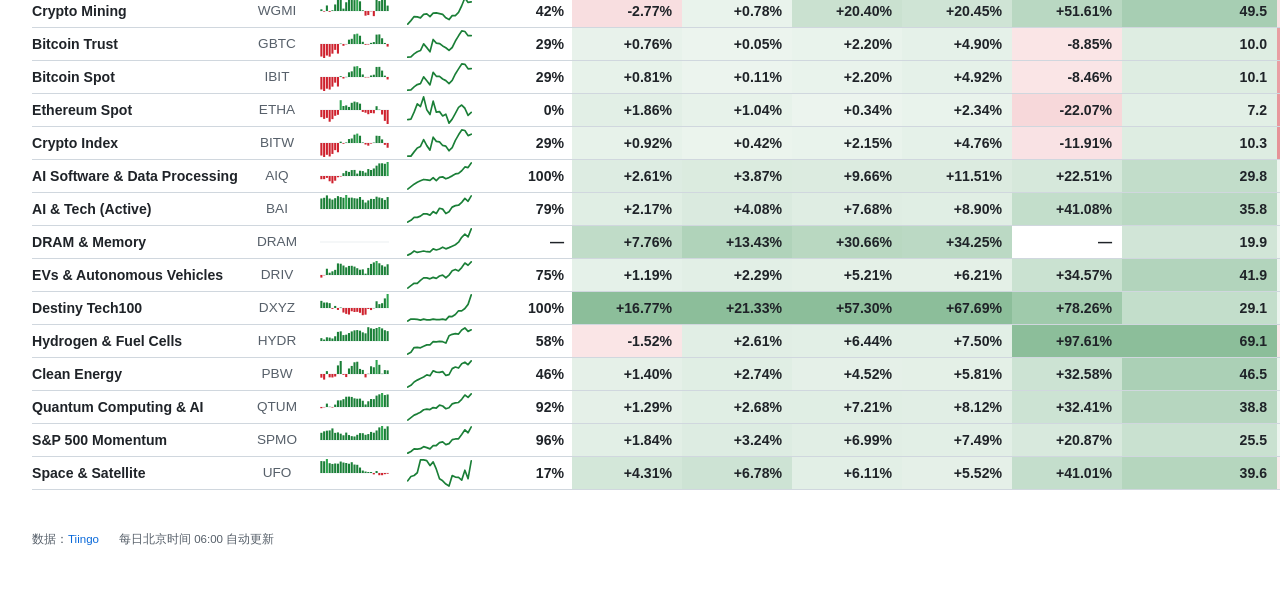
==== commit 570e49f3: "fix: 1-Month Chart显示全部21个价格点 Co-authored-by: Cursor <cursoragent@cursor.com>" ====
--- a/index.html
+++ b/index.html
@@ -322,7 +322,7 @@
 }
 
 function buildLineChartSVG(values) {
-  const pts = (values ?? []).filter(v => v != null).slice(-5);
+  const pts = (values ?? []).filter(v => v != null);
   if (pts.length < 2) return '';
   const lo = Math.min(...pts), hi = Math.max(...pts);
   const range = hi - lo || 1;
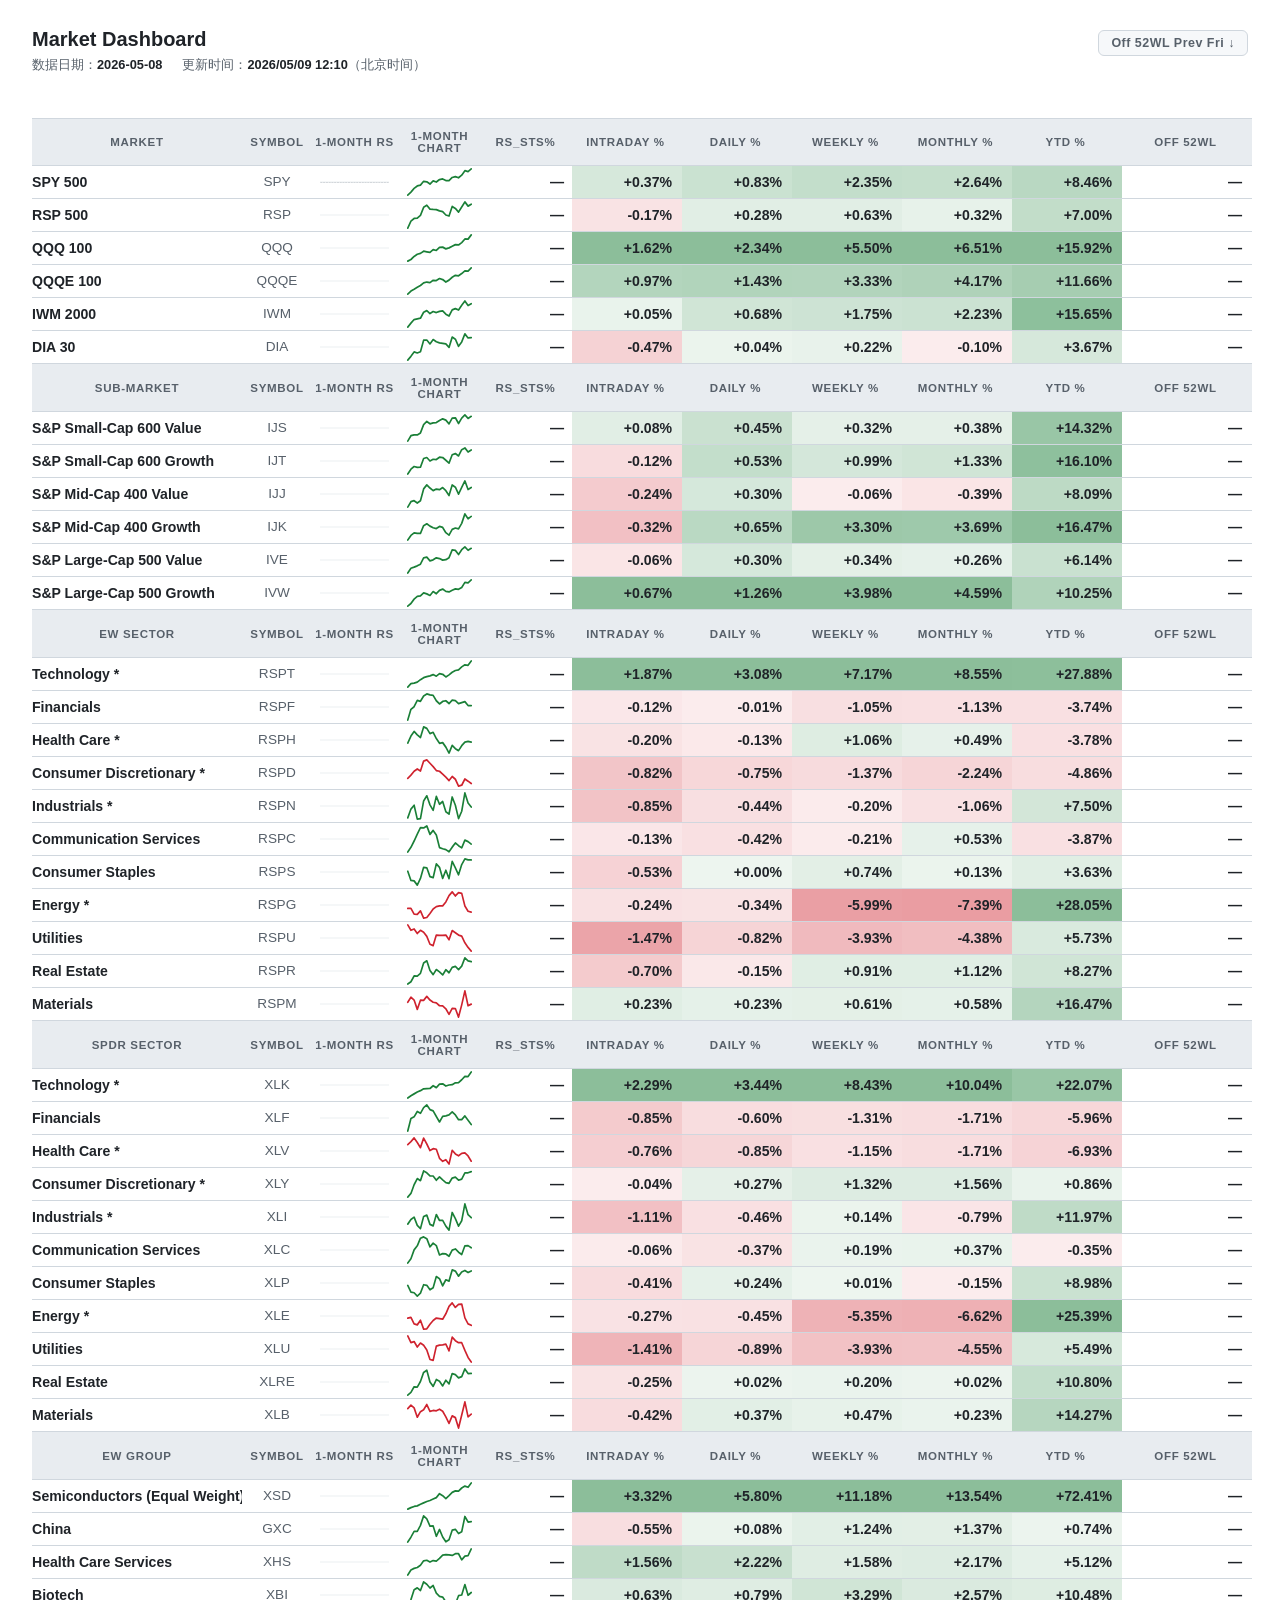
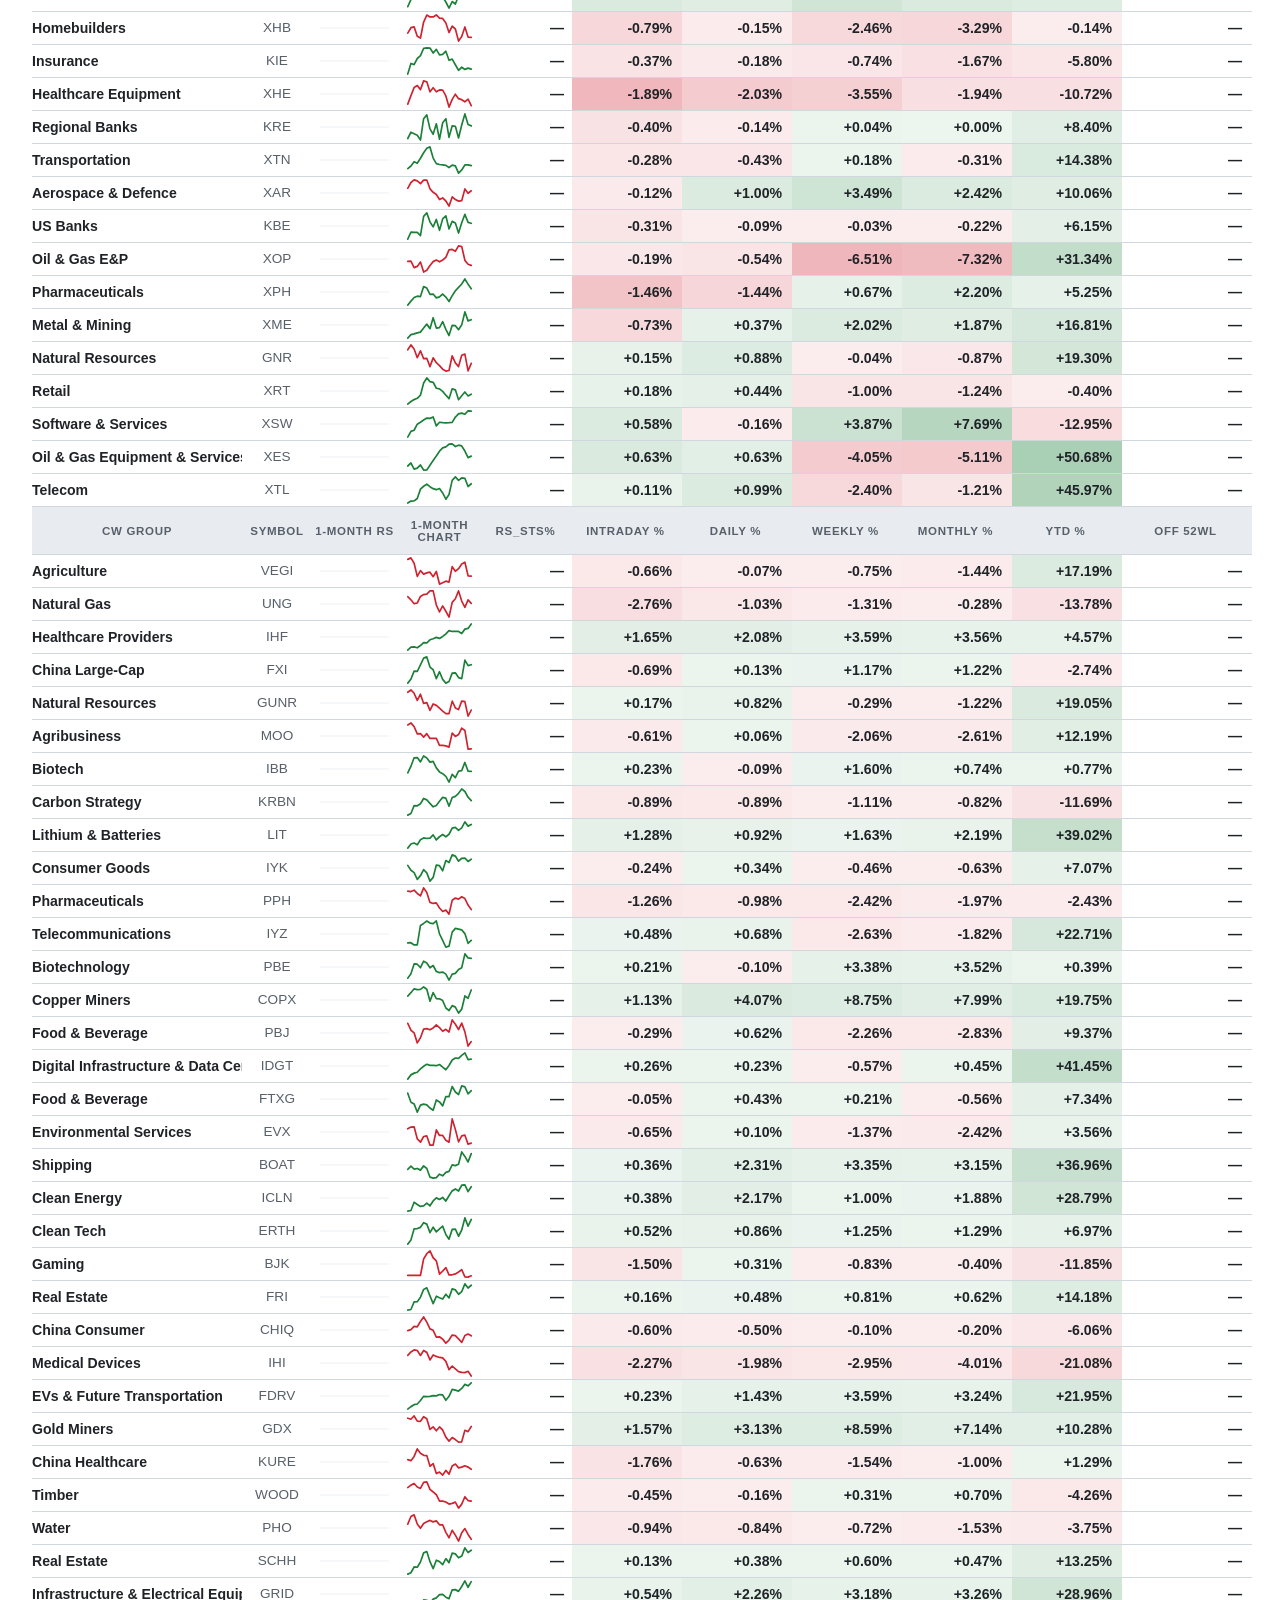
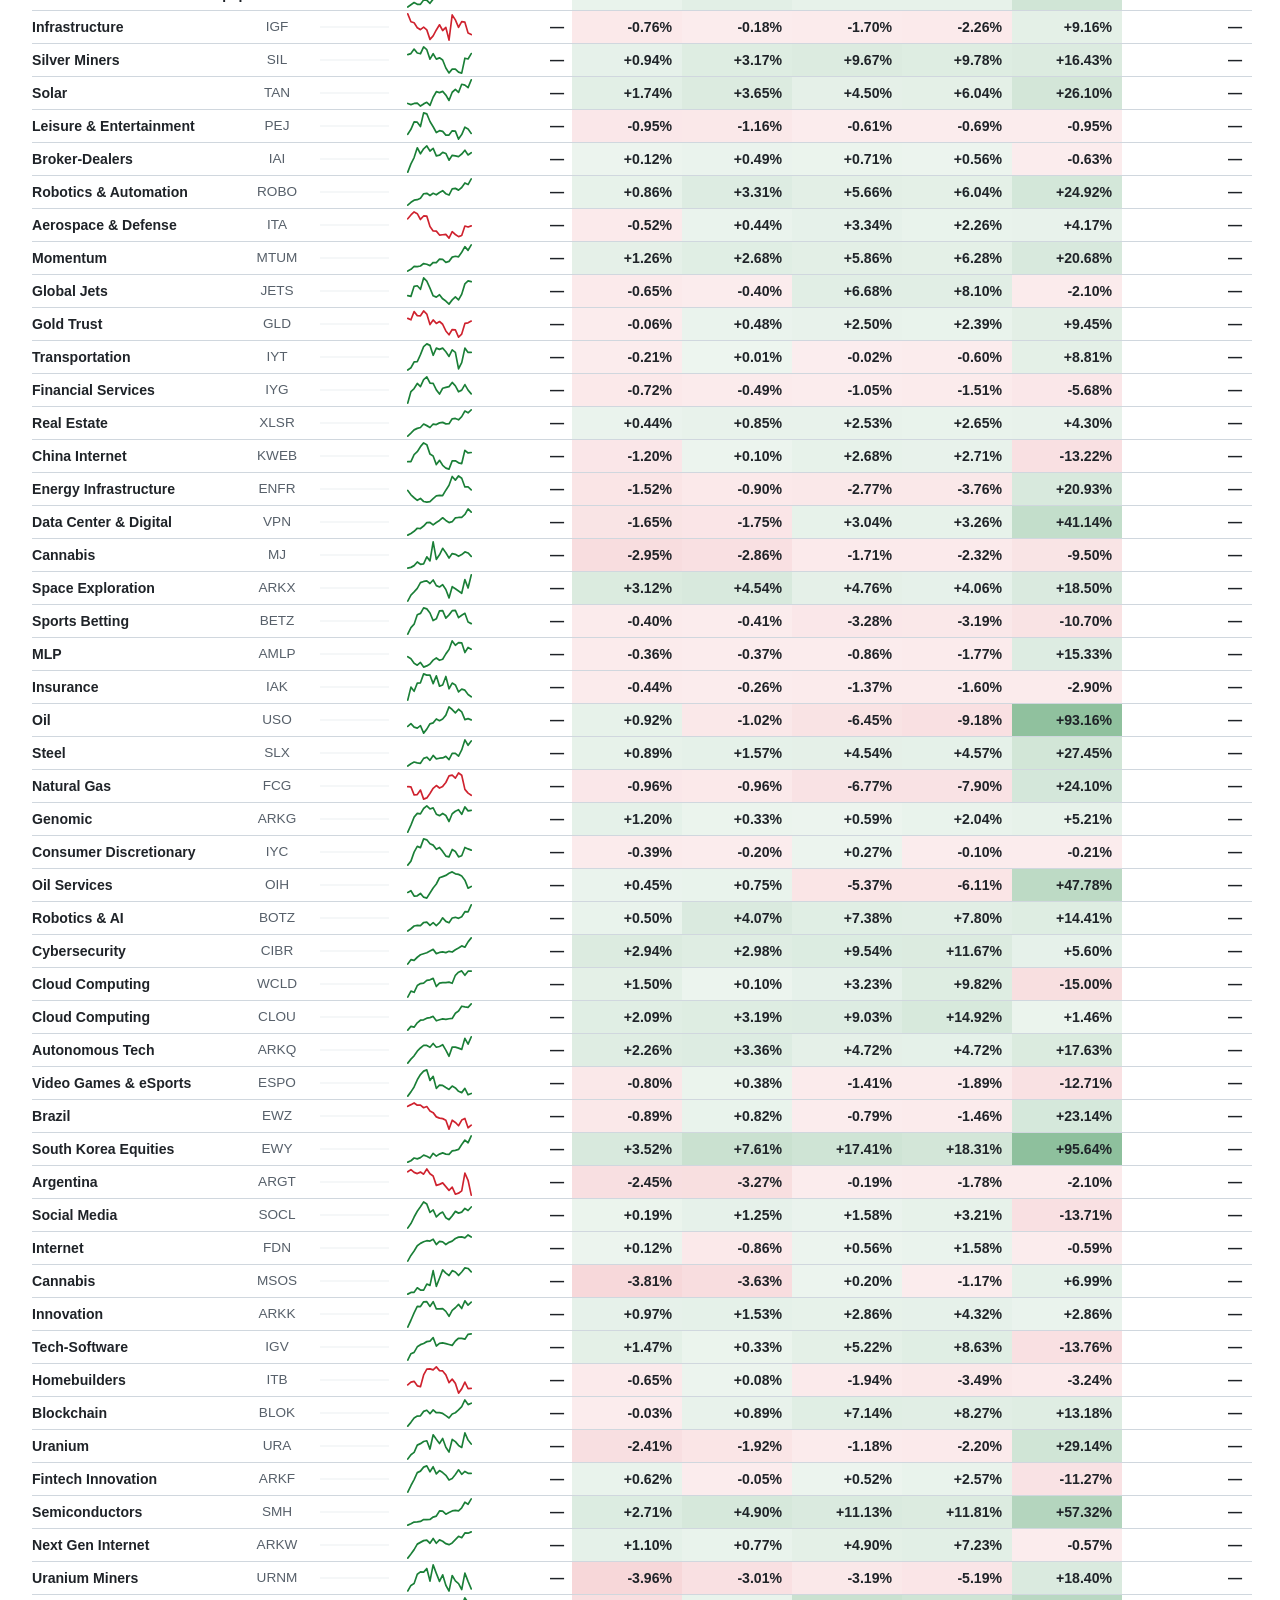
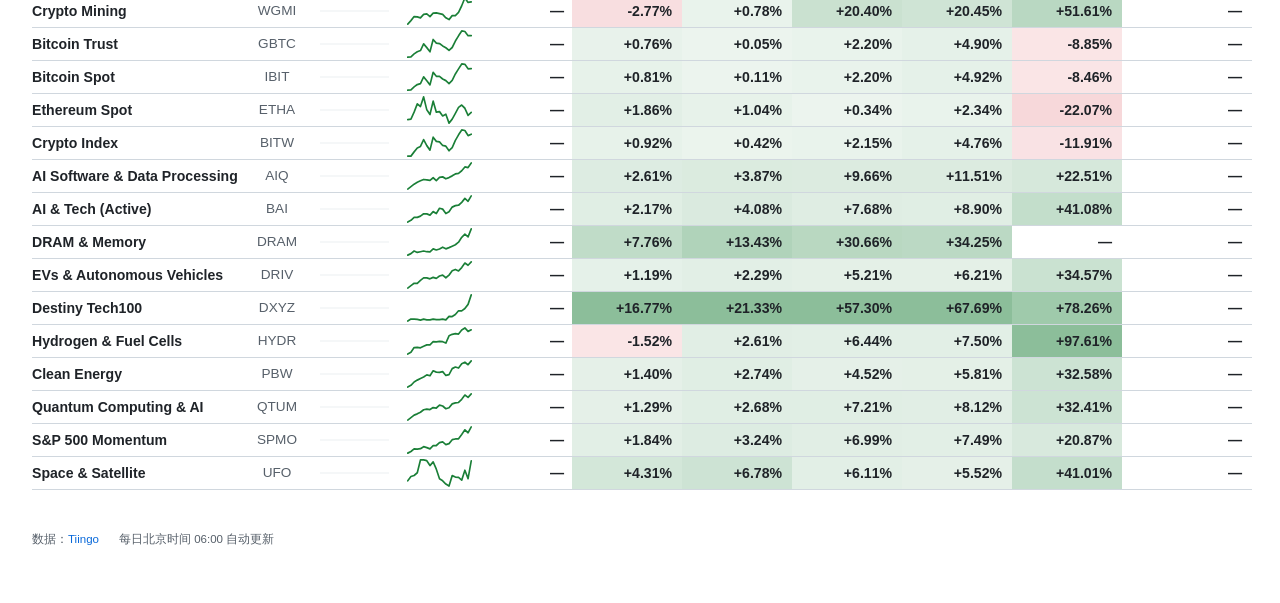
==== commit a6f9559a: "Remove 52WH col; rename 52WL Dist to Off 52WL (plain %) - fetch_data.py: drop wilder_atr, _atr_dist_" ====
--- a/index.html
+++ b/index.html
@@ -4,193 +4,7 @@
   <meta charset="UTF-8" />
   <meta name="viewport" content="width=device-width, initial-scale=1.0" />
   <title>Market Dashboard · VARS</title>
-  <style>
-    *, *::before, *::after { box-sizing: border-box; margin: 0; padding: 0; }
-
-    :root {
-      --bg:     #ffffff;
-      --surface:#f6f8fa;
-      --border: #d0d7de;
-      --text:   #1f2328;
-      --muted:  #57606a;
-      --accent: #0969da;
-      --pos:    #1a7f37;
-      --neg:    #cf222e;
-    }
-
-    body {
-      background: var(--bg);
-      color: var(--text);
-      font-family: -apple-system, BlinkMacSystemFont, "Segoe UI", Helvetica, Arial, sans-serif;
-      min-height: 100vh;
-      padding: 28px 32px 56px;
-    }
-
-    header {
-      max-width: 1445px;
-      margin: 0 auto 28px;
-      padding-bottom: 16px;
-      display: flex;
-      align-items: flex-start;
-      justify-content: space-between;
-      gap: 12px;
-    }
-    #header-left h1 { font-size: 1.25rem; font-weight: 600; }
-    #meta {
-      margin-top: 6px;
-      font-size: 0.8rem;
-      color: var(--muted);
-      display: flex;
-      flex-wrap: wrap;
-      gap: 4px 20px;
-    }
-    #meta b { color: var(--text); }
-
-    #header-btns {
-      flex-shrink: 0;
-      margin-top: 2px;
-      display: flex;
-      gap: 6px;
-    }
-    .sort-btn {
-      padding: 5px 12px;
-      font-size: 0.78rem;
-      font-weight: 600;
-      letter-spacing: 0.04em;
-      color: var(--muted);
-      background: var(--surface);
-      border: 1px solid var(--border);
-      border-radius: 6px;
-      cursor: pointer;
-      user-select: none;
-      white-space: nowrap;
-      transition: background 0.1s, color 0.1s;
-    }
-    .sort-btn:hover { background: #d8dde3; color: var(--text); }
-    .sort-btn.active { background: #0969da; border-color: #0969da; color: #fff; }
-
-    #status {
-      max-width: 1445px;
-      margin: 0 auto 20px;
-      padding: 10px 14px;
-      background: var(--surface);
-      border: 1px solid var(--border);
-      border-radius: 6px;
-      font-size: 0.85rem;
-      color: var(--muted);
-      display: none;
-    }
-    #status.error { border-color: var(--neg); color: var(--neg); }
-
-    #dashboard { max-width: 1445px; margin: 0 auto; display: none; }
-
-    .ticker-table { width: 100%; border-collapse: separate; border-spacing: 0; table-layout: fixed; }
-
-    .col-market    { width: 210px; }
-    .col-index     { width: 70px; }
-    .col-rs        { width: 85px; }
-    .col-chart     { width: 85px; }
-    .col-sts       { width: 90px; }
-    .col-intraday  { width: 110px; }
-    .col-chg       { width: 110px; }
-    .col-weekly    { width: 110px; }
-    .col-monthly   { width: 110px; }
-    .col-ytd       { width: 110px; }
-    .col-atr-low   { width: 155px; }
-    .col-atr-wkchg { width: 0; }
-    .col-atr-high  { width: 155px; }
-    .col-atr-hchg  { width: 0; }
-
-    .ticker-table th.col-atr-wkchg,
-    .ticker-table th.col-atr-hchg,
-    .ticker-row td.prev-fri-cell { width: 0; padding: 0; overflow: hidden; border: none; }
-
-    .ticker-table thead th {
-      position: sticky;
-      top: 0;
-      z-index: 3;
-      font-size: 0.72rem;
-      font-weight: 600;
-      text-transform: uppercase;
-      letter-spacing: 0.06em;
-      color: var(--muted);
-      padding: 4px 0;
-      background: #e8ecf0;
-      border-top: 1px solid var(--border);
-      border-bottom: 1px solid var(--border);
-      text-align: center;
-    }
-    .ticker-table thead th.col-sts,
-    .ticker-table thead th.col-atr-low,
-    .ticker-table thead th.col-atr-high { white-space: nowrap; }
-    .ticker-table thead th.sortable { cursor: pointer; user-select: none; }
-    .ticker-table thead th.sortable:hover { background: #d8dde3; }
-    .ticker-table thead th.sort-active { color: var(--text); }
-    .sort-arrow { margin-left: 3px; font-size: 0.65rem; opacity: 0.5; }
-    .sort-active .sort-arrow { opacity: 1; }
-
-    #dashboard .ticker-table + .ticker-table thead th { border-top: none; }
-
-    .ticker-table tbody .ticker-row:not(:first-of-type) td {
-      border-top: 1px solid var(--border);
-    }
-    .ticker-table tbody .ticker-row:last-child td {
-      border-bottom: 1px solid var(--border);
-    }
-
-    .ticker-row {
-      height: 32px;
-    }
-    .ticker-row:hover { background: #f0f3f6; }
-
-    .ticker-row td {
-      padding: 0;
-      height: 32px;
-      line-height: 32px;
-      vertical-align: middle;
-      overflow: hidden;
-    }
-
-    .market-cell { text-align: left; white-space: nowrap; overflow: hidden; }
-    .index-cell  { text-align: center; color: var(--muted); font-size: 0.85rem; }
-    .ticker-symbol { font-size: 0.88rem; font-weight: 700; }
-
-    .rs-cell, .chart-cell { line-height: 0; }
-    .rs-cell svg, .chart-cell svg { display: block; width: 100%; height: 32px; }
-    .ticker-row td.rs-cell, .ticker-row td.chart-cell { padding: 0 8px; }
-
-    .ticker-row td.sts-cell { text-align: right; padding-right: 8px; }
-    .ticker-row td.atr-cell {
-      text-align: right;
-      padding-left: 6px;
-      padding-right: 10px;
-    }
-    .num-value,
-    .chg-text {
-      font-size: 0.88rem;
-      font-weight: 600;
-      font-variant-numeric: tabular-nums;
-      color: var(--text);
-    }
-    .chg-text { position: relative; }
-    .atr-new-high { color: var(--pos); }
-    .atr-neg { color: var(--neg); }
-
-    .ticker-row td.chg-cell { padding: 0 10px; text-align: right; }
-
-    footer {
-      max-width: 1445px;
-      margin: 28px auto 0;
-      padding-top: 14px;
-      font-size: 0.72rem;
-      color: var(--muted);
-      display: flex;
-      flex-wrap: wrap;
-      gap: 4px 20px;
-    }
-    footer a { color: var(--accent); text-decoration: none; }
-    footer a:hover { text-decoration: underline; }
-  </style>
+  <link rel="stylesheet" href="./assets/dashboard.css" />
 </head>
 <body>
 
@@ -203,13 +17,11 @@
     </div>
   </div>
   <div id="header-btns">
-    <button class="sort-btn" id="btn-wl-prev-fri">52WL Prev Fri ↓</button>
-    <button class="sort-btn" id="btn-wh-prev-fri">52WH Prev Fri ↓</button>
+    <button class="sort-btn" id="btn-wl-prev-fri">Off 52WL Prev Fri ↓</button>
   </div>
 </header>
 
 <div id="status"></div>
-
 <div id="dashboard"></div>
 
 <footer>
@@ -217,293 +29,7 @@
   <span>每日北京时间 06:00 自动更新</span>
 </footer>
 
-<script>
-function showStatus(msg, isError = false) {
-  const el = document.getElementById('status');
-  el.textContent = msg;
-  el.style.display = 'block';
-  el.classList.toggle('error', isError);
-}
-
-function toBeiJing(isoStr) {
-  if (!isoStr) return '—';
-  return new Date(isoStr).toLocaleString('zh-CN', {
-    timeZone: 'Asia/Shanghai',
-    year: 'numeric', month: '2-digit', day: '2-digit',
-    hour: '2-digit', minute: '2-digit',
-  });
-}
-
-async function fetchJson(url) {
-  const r = await fetch(url);
-  if (!r.ok) throw new Error(`${url} HTTP ${r.status}`);
-  return r.json();
-}
-
-function pctText(v) {
-  return v != null ? `${v >= 0 ? '+' : ''}${v.toFixed(2)}%` : '—';
-}
-
-function numCell(v, dec, extraClass = '') {
-  if (v == null) return '<span class="num-value">—</span>';
-  return `<span class="num-value${extraClass}">${v.toFixed(dec)}</span>`;
-}
-
-function intraBg(val, maxAbs) {
-  if (val == null) return '';
-  const alpha = (0.08 + Math.min(Math.abs(val) / maxAbs, 1) * 0.42).toFixed(3);
-  return val >= 0 ? `background:rgba(26,127,55,${alpha})` : `background:rgba(207,34,46,${alpha})`;
-}
-
-function percentRank(values, val) {
-  const valid = values.filter(v => v !== null && !isNaN(v));
-  if (valid.length <= 1) return null;
-  return valid.filter(v => v < val).length / (valid.length - 1);
-}
-
-const N_BARS = 25;
-const VB_W = 200, VB_H = 48;
-const ZERO_Y = VB_H / 2, MAX_BAR = ZERO_Y - 3, SLOT_W = VB_W / N_BARS, BAR_W = SLOT_W - 2;
-
-function buildTable(section) {
-  const id = `${section.id}-body`;
-  const colClass = { sts: 'col-sts', intraday: 'col-intraday', chg: 'col-chg', weekly: 'col-weekly', monthly: 'col-monthly', ytd: 'col-ytd', atrLow: 'col-atr-low', atrLowPrevFri: 'col-atr-wkchg', atrHigh: 'col-atr-high', atrHighPrevFri: 'col-atr-hchg' };
-  const sortTh = (col, label) =>
-    `<th class="${colClass[col]} sortable" data-sort="${col}" data-tbody="${id}">${label}<span class="sort-arrow"></span></th>`;
-  return `<table class="ticker-table">
-    <colgroup>
-      <col class="col-market"><col class="col-index">
-      <col class="col-rs"><col class="col-chart"><col class="col-sts">
-      <col class="col-intraday"><col class="col-chg">
-      <col class="col-weekly"><col class="col-monthly"><col class="col-ytd">
-      <col class="col-atr-low"><col class="col-atr-wkchg">
-      <col class="col-atr-high"><col class="col-atr-hchg">
-    </colgroup>
-    <thead><tr>
-      <th class="col-market">${section.label}</th>
-      <th class="col-index">Symbol</th>
-      <th class="col-rs">1-Month RS</th>
-      <th class="col-chart">1-Month Chart</th>
-      ${sortTh('sts', 'RS_STS%')}
-      ${sortTh('intraday', 'Intraday %')}
-      ${sortTh('chg', 'Daily %')}
-      ${sortTh('weekly', 'Weekly %')}
-      ${sortTh('monthly', 'Monthly %')}
-      ${sortTh('ytd', 'YTD %')}
-      ${sortTh('atrLow', '52WL Dist (ATR%)')}
-      ${sortTh('atrLowPrevFri', '52WL Dist (Prev Fri)')}
-      ${sortTh('atrHigh', '52WH Dist (ATR%)')}
-      ${sortTh('atrHighPrevFri', '52WH Dist (Prev Fri)')}
-    </tr></thead>
-    <tbody id="${id}"></tbody>
-  </table>`;
-}
-
-function buildHistogramSVG(values, isSpy) {
-  const maxAbs = isSpy ? 1 : Math.max(...values.filter(v => v !== null).map(Math.abs), 0.01);
-  const maxVal = isSpy ? 0 : Math.max(...values.filter(v => v !== null));
-  const maxIdx = isSpy ? -1 : values.indexOf(maxVal);
-
-  const bars = values.map((v, i) => {
-    if (v == null || isNaN(v)) return '';
-    const isPos = v >= 0, isMax = i === maxIdx;
-    const barH  = Math.abs(v) / maxAbs * MAX_BAR;
-    const x = i * SLOT_W + 1;
-    const y = isPos ? ZERO_Y - barH : ZERO_Y;
-    const fill = isSpy  ? '#8c959f'
-               : isMax  ? (isPos ? '#2da44e' : '#e5534b')
-                        : (isPos ? '#1a7f37' : '#cf222e');
-    return `<rect x="${x.toFixed(1)}" y="${y.toFixed(1)}" width="${BAR_W}" height="${Math.max(barH, 0.5).toFixed(1)}" fill="${fill}"><title>${v >= 0 ? '+' : ''}${v.toFixed(4)}</title></rect>`;
-  }).join('');
-
-  return `<svg viewBox="0 0 ${VB_W} ${VB_H}" preserveAspectRatio="none">
-    <line x1="0" y1="${ZERO_Y}" x2="${VB_W}" y2="${ZERO_Y}" stroke="#d0d7de" stroke-width="0.8"/>
-    ${bars}</svg>`;
-}
-
-function buildLineChartSVG(values) {
-  const pts = (values ?? []).filter(v => v != null);
-  if (pts.length < 2) return '';
-  const lo = Math.min(...pts), hi = Math.max(...pts);
-  const range = hi - lo || 1;
-  const W = 50, H = 22, pad = 2;
-  const points = pts.map((v, i) => {
-    const x = (pad + (i / (pts.length - 1)) * (W - 2 * pad)).toFixed(1);
-    const y = (pad + (1 - (v - lo) / range) * (H - 2 * pad)).toFixed(1);
-    return `${x},${y}`;
-  }).join(' ');
-  const color = pts[pts.length - 1] >= pts[0] ? '#1a7f37' : '#cf222e';
-  return `<svg viewBox="0 0 ${W} ${H}" preserveAspectRatio="none">
-    <polyline points="${points}" fill="none" stroke="${color}" stroke-width="1.2" stroke-linejoin="round" stroke-linecap="round"/>
-  </svg>`;
-}
-
-const sortState = {};
-let _series = {}, _priceSeries = {}, _changes = {}, _weekly = {}, _monthly = {}, _ytd = {}, _intraday = {}, _atrMetrics = {};
-
-function getSortValue(ticker, col) {
-  switch (col) {
-    case 'sts': {
-      const vals = (_series[ticker] ?? []).slice(-N_BARS);
-      if (!vals.length) return -Infinity;
-      return percentRank(vals, vals[vals.length - 1]) ?? -Infinity;
-    }
-    case 'intraday':      return _intraday[ticker]                            ?? -Infinity;
-    case 'chg':           return _changes[ticker]                             ?? -Infinity;
-    case 'weekly':        return _weekly[ticker]                              ?? -Infinity;
-    case 'monthly':       return _monthly[ticker]                             ?? -Infinity;
-    case 'ytd':           return _ytd[ticker]                                 ?? -Infinity;
-    case 'atrLow':        return _atrMetrics?.[ticker]?.atr_low               ?? -Infinity;
-    case 'atrLowPrevFri': return _atrMetrics?.[ticker]?.atr_low_prev_friday   ?? -Infinity;
-    case 'atrHigh':       return _atrMetrics?.[ticker]?.atr_high              ?? -Infinity;
-    case 'atrHighPrevFri':return _atrMetrics?.[ticker]?.atr_high_prev_friday  ?? -Infinity;
-    default: return 0;
-  }
-}
-
-function updateSortArrows() {
-  document.querySelectorAll('th.sortable').forEach(th => {
-    const tbodyId = th.dataset.tbody;
-    const col = th.dataset.sort;
-    const ss = sortState[tbodyId];
-    const arrow = th.querySelector('.sort-arrow');
-    const active = ss?.col === col;
-    th.classList.toggle('sort-active', active);
-    arrow.textContent = active ? (ss.dir === -1 ? ' ▼' : ' ▲') : '';
-  });
-}
-
-function renderSection(displayOrder, tbodyId) {
-  const ss    = sortState[tbodyId];
-  const order = ss
-    ? [...displayOrder].sort((a, b) =>
-        (getSortValue(a.ticker, ss.col) - getSortValue(b.ticker, ss.col)) * ss.dir)
-    : displayOrder;
-
-  const vals  = k => order.map(({ ticker }) => k[ticker]).filter(v => v != null);
-  const maxAbs = arr => Math.max(...arr.map(Math.abs), 0.01);
-
-  const maxAbsIntra   = maxAbs(vals(_intraday));
-  const maxAbsChg     = maxAbs(vals(_changes));
-  const maxAbsWeekly  = maxAbs(vals(_weekly));
-  const maxAbsMonthly = maxAbs(vals(_monthly));
-  const maxAbsYtd     = maxAbs(vals(_ytd));
-  const maxAbsAtrLow  = maxAbs(order.map(({ ticker }) => _atrMetrics?.[ticker]?.atr_low  ?? null).filter(v => v != null));
-  const maxAbsAtrHigh = maxAbs(order.map(({ ticker }) => _atrMetrics?.[ticker]?.atr_high ?? null).filter(v => v != null));
-
-  document.getElementById(tbodyId).innerHTML = order.map(({ ticker, market }) => {
-    const isSpy  = ticker === 'SPY';
-    const values = (isSpy ? Array(N_BARS).fill(0) : (_series[ticker] ?? [])).slice(-N_BARS);
-
-    let stsHtml = '<span class="num-value">—</span>';
-    if (!isSpy && values.length) {
-      const pr = percentRank(values, values[values.length - 1]);
-      if (pr !== null) stsHtml = `<span class="num-value">${Math.round(pr * 100)}%</span>`;
-    }
-
-    const intra = _intraday[ticker] ?? null;
-    const chg   = _changes[ticker]  ?? null;
-    const wkly  = _weekly[ticker]   ?? null;
-    const mnth  = _monthly[ticker]  ?? null;
-    const ytdV  = _ytd[ticker]      ?? null;
-    const m     = _atrMetrics?.[ticker];
-    const atrLow         = m?.atr_low              ?? null;
-    const atrLowPrevFri  = m?.atr_low_prev_friday  ?? null;
-    const atrHigh        = m?.atr_high             ?? null;
-    const atrHighPrevFri = m?.atr_high_prev_friday ?? null;
-
-    return `<tr class="ticker-row">
-      <td class="market-cell"><span class="ticker-symbol">${market}</span></td>
-      <td class="index-cell">${ticker}</td>
-      <td class="rs-cell">${buildHistogramSVG(values, isSpy)}</td>
-      <td class="chart-cell">${buildLineChartSVG(_priceSeries[ticker])}</td>
-      <td class="sts-cell">${stsHtml}</td>
-      <td class="chg-cell" style="${intraBg(intra, maxAbsIntra)}"><span class="chg-text">${pctText(intra)}</span></td>
-      <td class="chg-cell" style="${intraBg(chg, maxAbsChg)}"><span class="chg-text">${pctText(chg)}</span></td>
-      <td class="chg-cell" style="${intraBg(wkly, maxAbsWeekly)}"><span class="chg-text">${pctText(wkly)}</span></td>
-      <td class="chg-cell" style="${intraBg(mnth, maxAbsMonthly)}"><span class="chg-text">${pctText(mnth)}</span></td>
-      <td class="chg-cell" style="${intraBg(ytdV, maxAbsYtd)}"><span class="chg-text">${pctText(ytdV)}</span></td>
-      <td class="chg-cell" style="${intraBg(atrLow, maxAbsAtrLow)}"><span class="chg-text">${numCell(atrLow, 1)}</span></td>
-      <td class="atr-cell prev-fri-cell">${numCell(atrLowPrevFri, 1)}</td>
-      <td class="chg-cell" style="${intraBg(atrHigh, maxAbsAtrHigh)}"><span class="chg-text">${numCell(atrHigh, 1, atrHigh > 0 ? ' atr-new-high' : '')}</span></td>
-      <td class="atr-cell prev-fri-cell">${numCell(atrHighPrevFri, 1)}</td>
-    </tr>`;
-  }).join('');
-}
-
-(async () => {
-  try {
-    const [config, latest] = await Promise.all([
-      fetchJson('./data/config.json'),
-      fetchJson('./data/latest.json'),
-    ]);
-
-    document.getElementById('dashboard').innerHTML = config.sections.map(buildTable).join('');
-
-    if (!latest.date) {
-      showStatus('数据尚未生成，等待首次 GitHub Actions 运行（北京时间每日 06:00）。');
-      document.getElementById('dashboard').style.display = 'block';
-      return;
-    }
-
-    document.getElementById('data-date').textContent = latest.date;
-    document.getElementById('update-time').textContent = toBeiJing(latest.updated_at);
-    document.getElementById('dashboard').style.display = 'block';
-
-    _series      = latest.vars_series     ?? {};
-    _priceSeries = latest.price_series   ?? {};
-    _changes    = latest.daily_change    ?? {};
-    _weekly     = latest.weekly_change   ?? {};
-    _monthly    = latest.monthly_change  ?? {};
-    _ytd        = latest.ytd_change      ?? {};
-    _intraday   = latest.intraday_change ?? {};
-    _atrMetrics = latest.atr_metrics     ?? {};
-
-    const TBODY_TO_ORDER = Object.fromEntries(
-      config.sections.map(s => [`${s.id}-body`, s.rows.map(r => ({ ticker: r.ticker, market: r.label }))]),
-    );
-
-    Object.entries(TBODY_TO_ORDER).forEach(([id, order]) => renderSection(order, id));
-    updateSortArrows();
-
-    document.querySelectorAll('th.sortable').forEach(th => {
-      th.addEventListener('click', () => {
-        const { tbody: tbodyId, sort: col } = th.dataset;
-        const cur = sortState[tbodyId];
-        sortState[tbodyId] = cur?.col === col ? { col, dir: -cur.dir } : { col, dir: -1 };
-        renderSection(TBODY_TO_ORDER[tbodyId], tbodyId);
-        updateSortArrows();
-        syncBtns(TBODY_TO_ORDER);
-      });
-    });
-
-    function applyGlobalSort(col, btn) {
-      const isActive = btn.classList.contains('active');
-      Object.entries(TBODY_TO_ORDER).forEach(([id, order]) => {
-        if (isActive) delete sortState[id];
-        else sortState[id] = { col, dir: -1 };
-        renderSection(order, id);
-      });
-      updateSortArrows();
-      syncBtns(TBODY_TO_ORDER);
-    }
-
-    function syncBtns(tbodyMap) {
-      const ids = Object.keys(tbodyMap);
-      btnWL.classList.toggle('active', ids.every(id => sortState[id]?.col === 'atrLowPrevFri'  && sortState[id]?.dir === -1));
-      btnWH.classList.toggle('active', ids.every(id => sortState[id]?.col === 'atrHighPrevFri' && sortState[id]?.dir === -1));
-    }
-
-    const btnWL = document.getElementById('btn-wl-prev-fri');
-    const btnWH = document.getElementById('btn-wh-prev-fri');
-    btnWL.addEventListener('click', () => applyGlobalSort('atrLowPrevFri',  btnWL));
-    btnWH.addEventListener('click', () => applyGlobalSort('atrHighPrevFri', btnWH));
-
-  } catch (err) {
-    showStatus('数据加载失败：' + err.message, true);
-    console.error(err);
-  }
-})();
-</script>
+<script>window.DASHBOARD_CONFIG = './data/config.json';</script>
+<script src="./assets/dashboard.js"></script>
 </body>
-</html>+</html>
--- a/assets/dashboard.css
+++ b/assets/dashboard.css
@@ -0,0 +1,172 @@
+*, *::before, *::after { box-sizing: border-box; margin: 0; padding: 0; }
+
+:root {
+  --bg:     #ffffff;
+  --surface:#f6f8fa;
+  --border: #d0d7de;
+  --text:   #1f2328;
+  --muted:  #57606a;
+  --accent: #0969da;
+  --pos:    #1a7f37;
+  --neg:    #cf222e;
+}
+
+body {
+  background: var(--bg);
+  color: var(--text);
+  font-family: -apple-system, BlinkMacSystemFont, "Segoe UI", Helvetica, Arial, sans-serif;
+  min-height: 100vh;
+  padding: 28px 32px 56px;
+}
+
+header {
+  max-width: 1445px;
+  margin: 0 auto 28px;
+  padding-bottom: 16px;
+  display: flex;
+  align-items: flex-start;
+  justify-content: space-between;
+  gap: 12px;
+}
+#header-left h1 { font-size: 1.25rem; font-weight: 600; }
+#meta {
+  margin-top: 6px;
+  font-size: 0.8rem;
+  color: var(--muted);
+  display: flex;
+  flex-wrap: wrap;
+  gap: 4px 20px;
+}
+#meta b { color: var(--text); }
+
+#header-btns {
+  flex-shrink: 0;
+  margin-top: 2px;
+  display: flex;
+  gap: 6px;
+}
+.sort-btn {
+  padding: 5px 12px;
+  font-size: 0.78rem;
+  font-weight: 600;
+  letter-spacing: 0.04em;
+  color: var(--muted);
+  background: var(--surface);
+  border: 1px solid var(--border);
+  border-radius: 6px;
+  cursor: pointer;
+  user-select: none;
+  white-space: nowrap;
+  transition: background 0.1s, color 0.1s;
+}
+.sort-btn:hover { background: #d8dde3; color: var(--text); }
+.sort-btn.active { background: #0969da; border-color: #0969da; color: #fff; }
+
+#status {
+  max-width: 1445px;
+  margin: 0 auto 20px;
+  padding: 10px 14px;
+  background: var(--surface);
+  border: 1px solid var(--border);
+  border-radius: 6px;
+  font-size: 0.85rem;
+  color: var(--muted);
+  display: none;
+}
+#status.error { border-color: var(--neg); color: var(--neg); }
+
+#dashboard { max-width: 1445px; margin: 0 auto; display: none; }
+
+.ticker-table { width: 100%; border-collapse: separate; border-spacing: 0; table-layout: fixed; }
+
+.col-market    { width: 210px; }
+.col-index     { width: 70px; }
+.col-rs        { width: 85px; }
+.col-chart     { width: 85px; }
+.col-sts       { width: 90px; }
+.col-intraday  { width: 110px; }
+.col-chg       { width: 110px; }
+.col-weekly    { width: 110px; }
+.col-monthly   { width: 110px; }
+.col-ytd       { width: 110px; }
+.col-atr-low   { width: 130px; }
+.col-atr-wkchg { width: 0; }
+
+.ticker-table th.col-atr-wkchg,
+.ticker-row td.prev-fri-cell { width: 0; padding: 0; overflow: hidden; border: none; }
+
+.ticker-table thead th {
+  position: sticky;
+  top: 0;
+  z-index: 3;
+  font-size: 0.72rem;
+  font-weight: 600;
+  text-transform: uppercase;
+  letter-spacing: 0.06em;
+  color: var(--muted);
+  padding: 4px 0;
+  background: #e8ecf0;
+  border-top: 1px solid var(--border);
+  border-bottom: 1px solid var(--border);
+  text-align: center;
+}
+.ticker-table thead th.col-sts,
+.ticker-table thead th.col-atr-low { white-space: nowrap; }
+.ticker-table thead th.sortable { cursor: pointer; user-select: none; }
+.ticker-table thead th.sortable:hover { background: #d8dde3; }
+.ticker-table thead th.sort-active { color: var(--text); }
+.sort-arrow { margin-left: 3px; font-size: 0.65rem; opacity: 0.5; }
+.sort-active .sort-arrow { opacity: 1; }
+
+#dashboard .ticker-table + .ticker-table thead th { border-top: none; }
+
+.ticker-table tbody .ticker-row:not(:first-of-type) td {
+  border-top: 1px solid var(--border);
+}
+.ticker-table tbody .ticker-row:last-child td {
+  border-bottom: 1px solid var(--border);
+}
+
+.ticker-row:hover { background: #f0f3f6; }
+
+.ticker-row td {
+  padding: 0;
+  height: 32px;
+  line-height: 32px;
+  vertical-align: middle;
+  overflow: hidden;
+}
+
+.market-cell { text-align: left; white-space: nowrap; overflow: hidden; }
+.index-cell  { text-align: center; color: var(--muted); font-size: 0.85rem; }
+.ticker-symbol { font-size: 0.88rem; font-weight: 700; }
+
+.rs-cell, .chart-cell { line-height: 0; }
+.rs-cell svg, .chart-cell svg { display: block; width: 100%; height: 32px; }
+.ticker-row td.rs-cell, .ticker-row td.chart-cell { padding: 0 8px; }
+
+.ticker-row td.sts-cell { text-align: right; padding-right: 8px; }
+.ticker-row td.atr-cell { text-align: right; padding-left: 6px; padding-right: 10px; }
+.num-value, .chg-text {
+  font-size: 0.88rem;
+  font-weight: 600;
+  font-variant-numeric: tabular-nums;
+  color: var(--text);
+}
+.chg-text { position: relative; }
+.atr-new-high { color: var(--pos); }
+
+.ticker-row td.chg-cell { padding: 0 10px; text-align: right; }
+
+footer {
+  max-width: 1445px;
+  margin: 28px auto 0;
+  padding-top: 14px;
+  font-size: 0.72rem;
+  color: var(--muted);
+  display: flex;
+  flex-wrap: wrap;
+  gap: 4px 20px;
+}
+footer a { color: var(--accent); text-decoration: none; }
+footer a:hover { text-decoration: underline; }
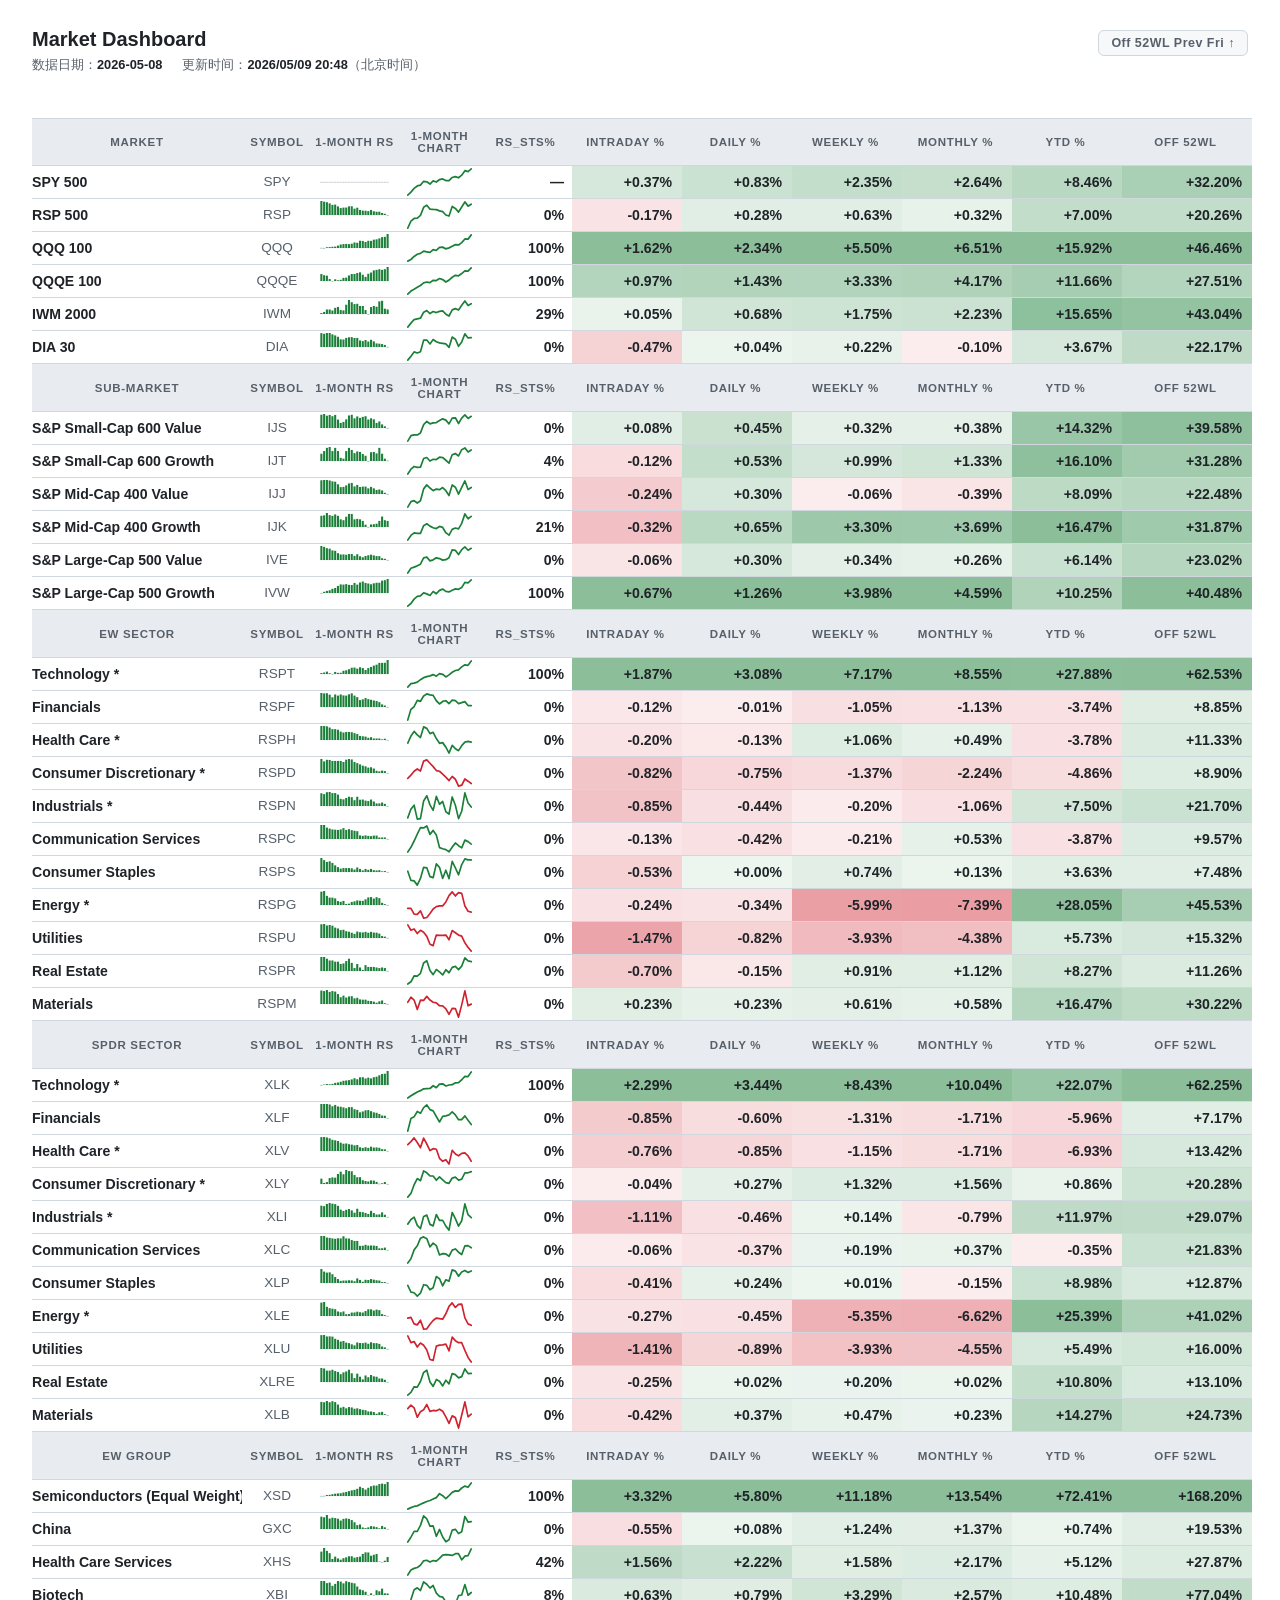
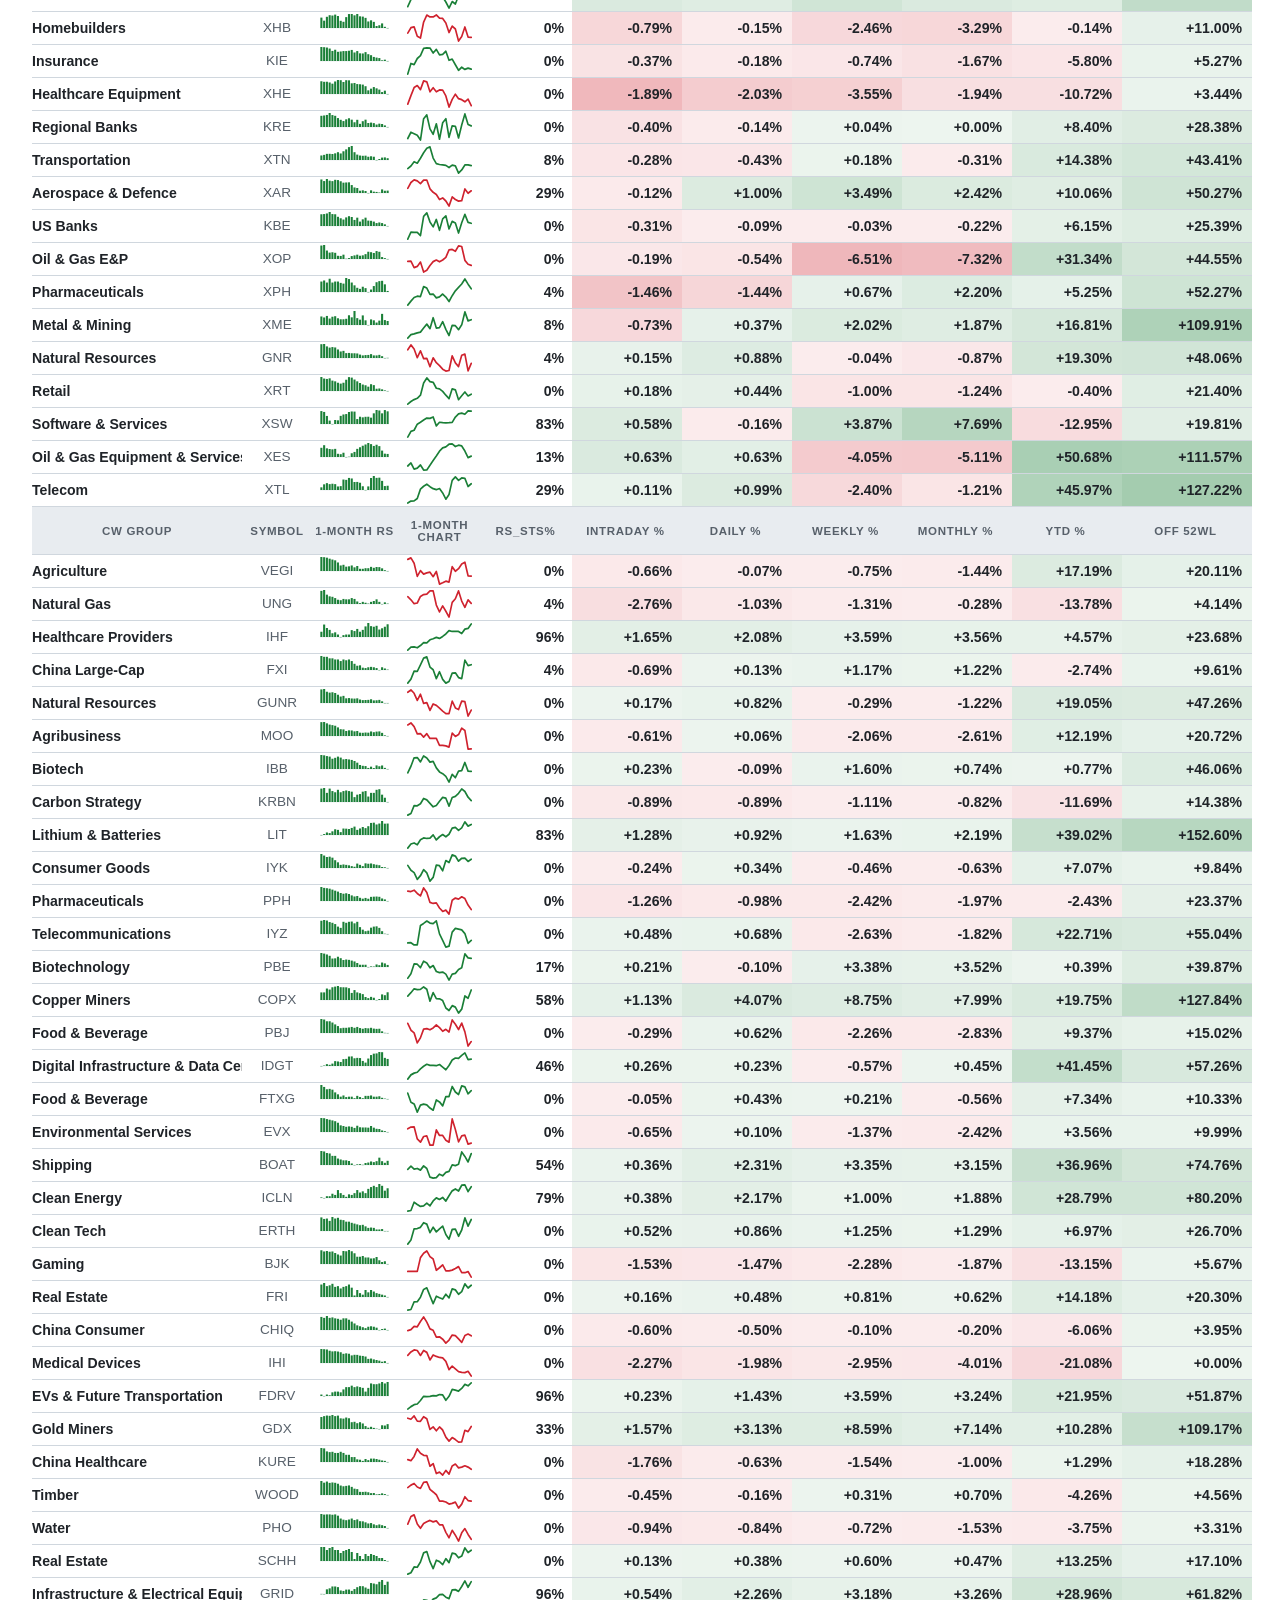
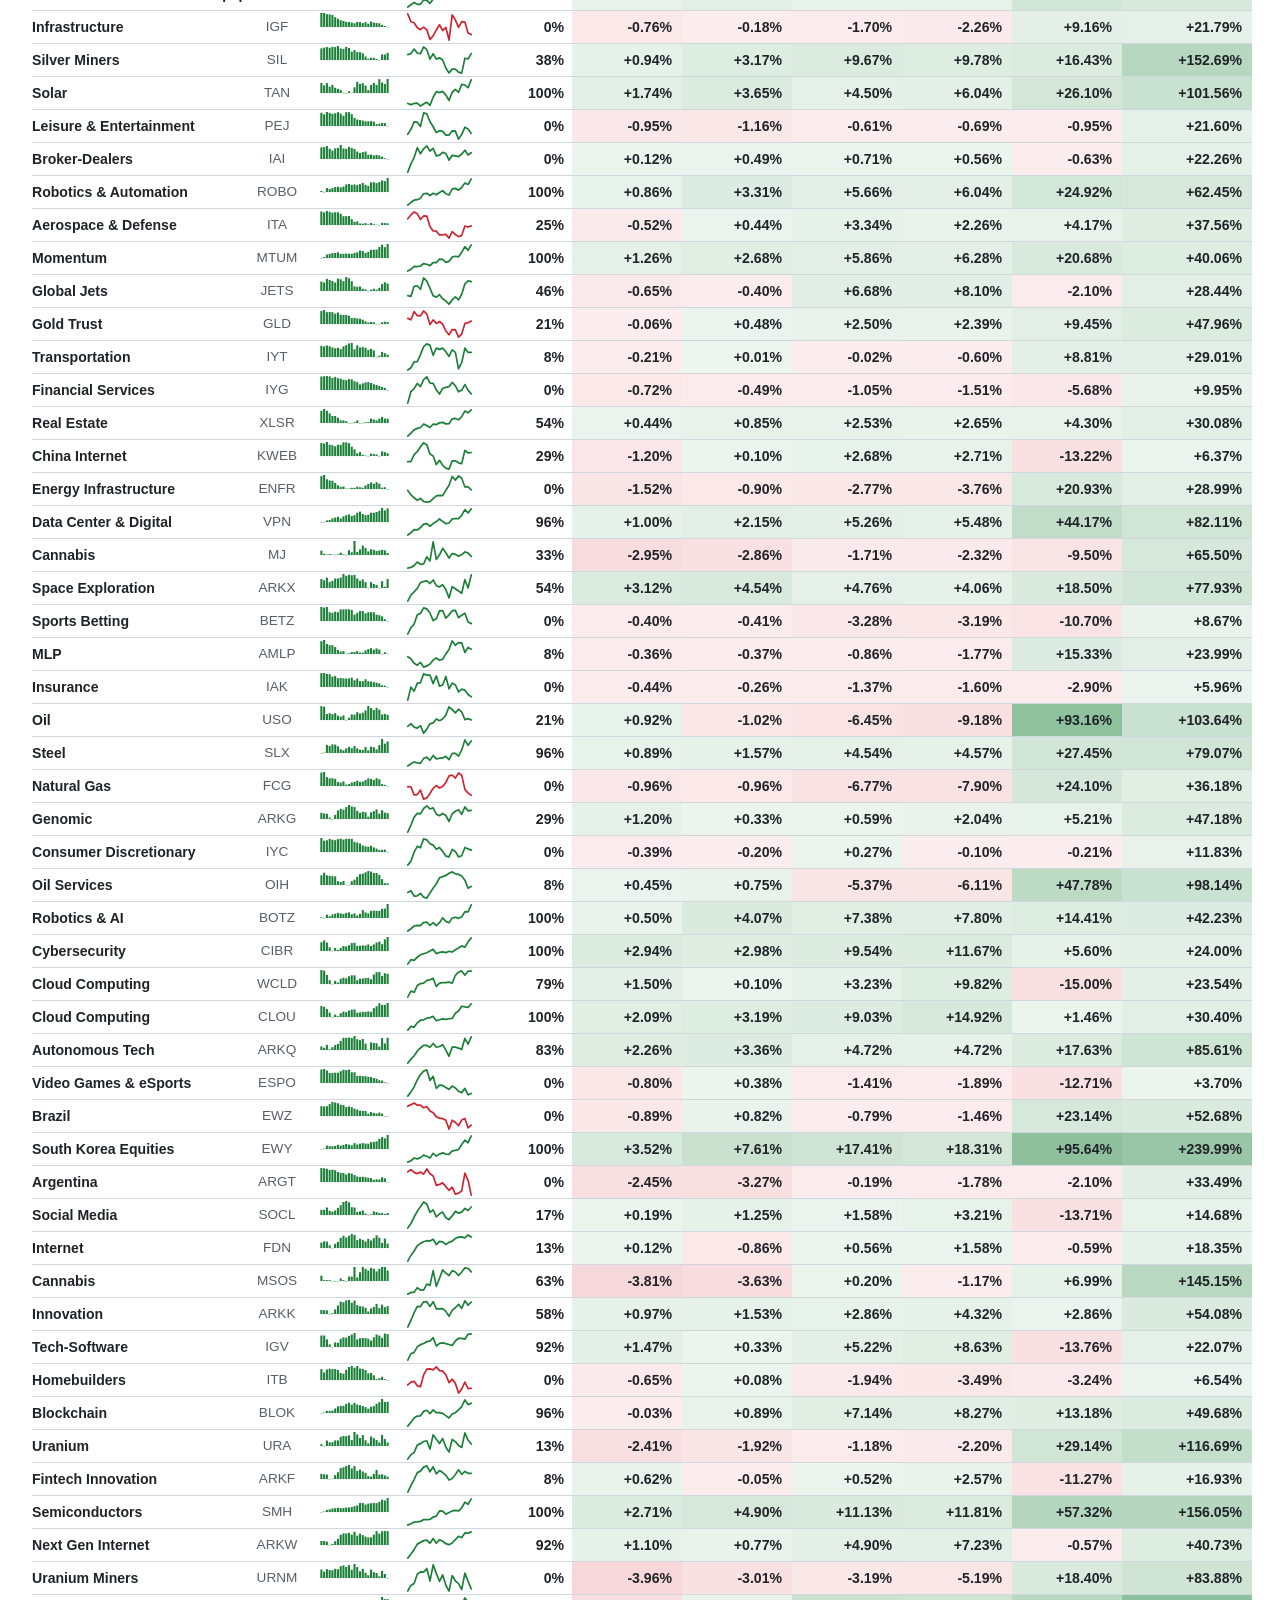
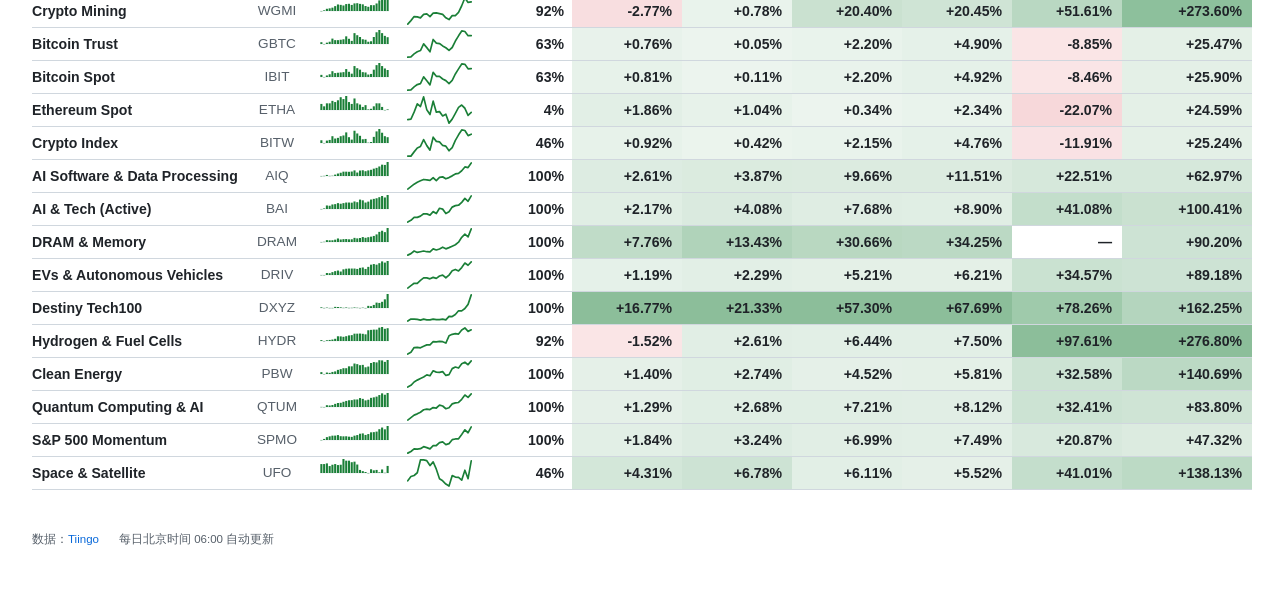
==== commit 1260a40c: "Sort button: change to ascending order (↑) Co-authored-by: Cursor <cursoragent@cursor.com>" ====
--- a/index.html
+++ b/index.html
@@ -17,7 +17,7 @@
     </div>
   </div>
   <div id="header-btns">
-    <button class="sort-btn" id="btn-wl-prev-fri">Off 52WL Prev Fri ↓</button>
+    <button class="sort-btn" id="btn-wl-prev-fri">Off 52WL Prev Fri ↑</button>
   </div>
 </header>
 
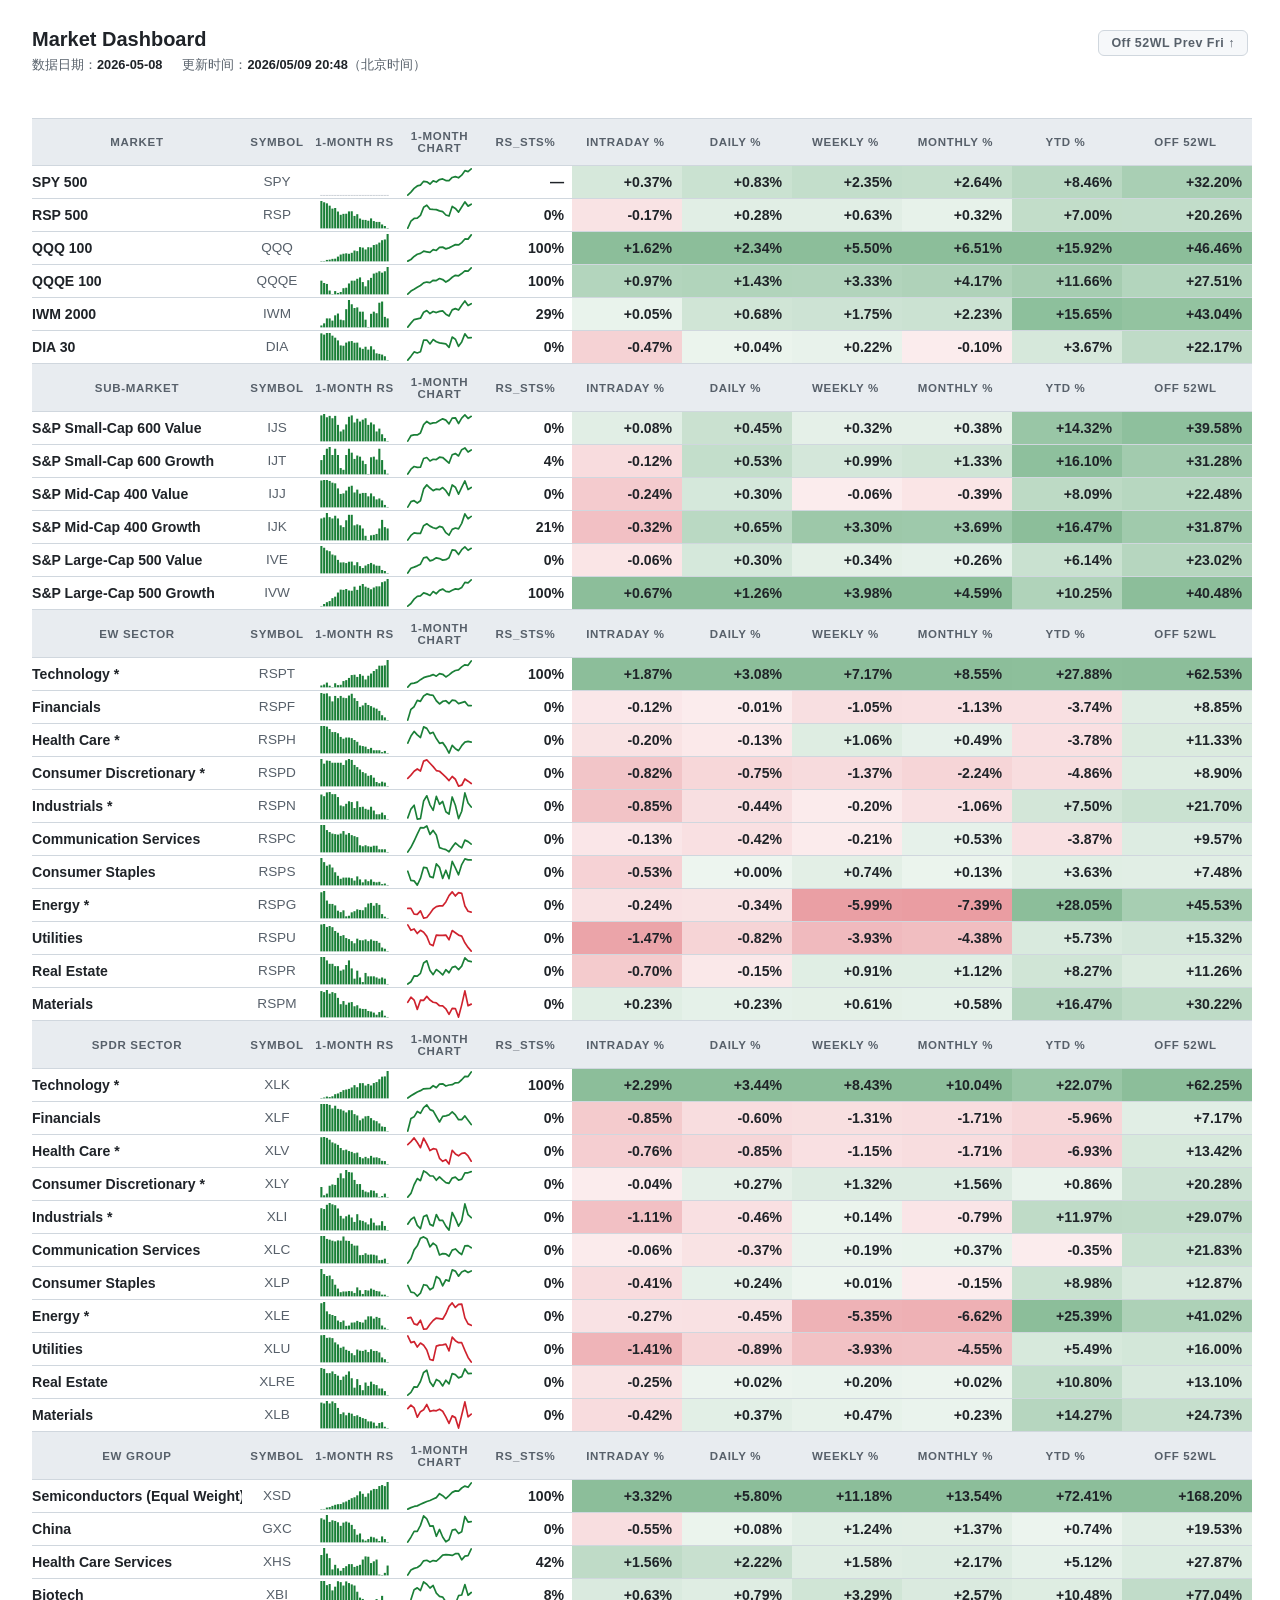
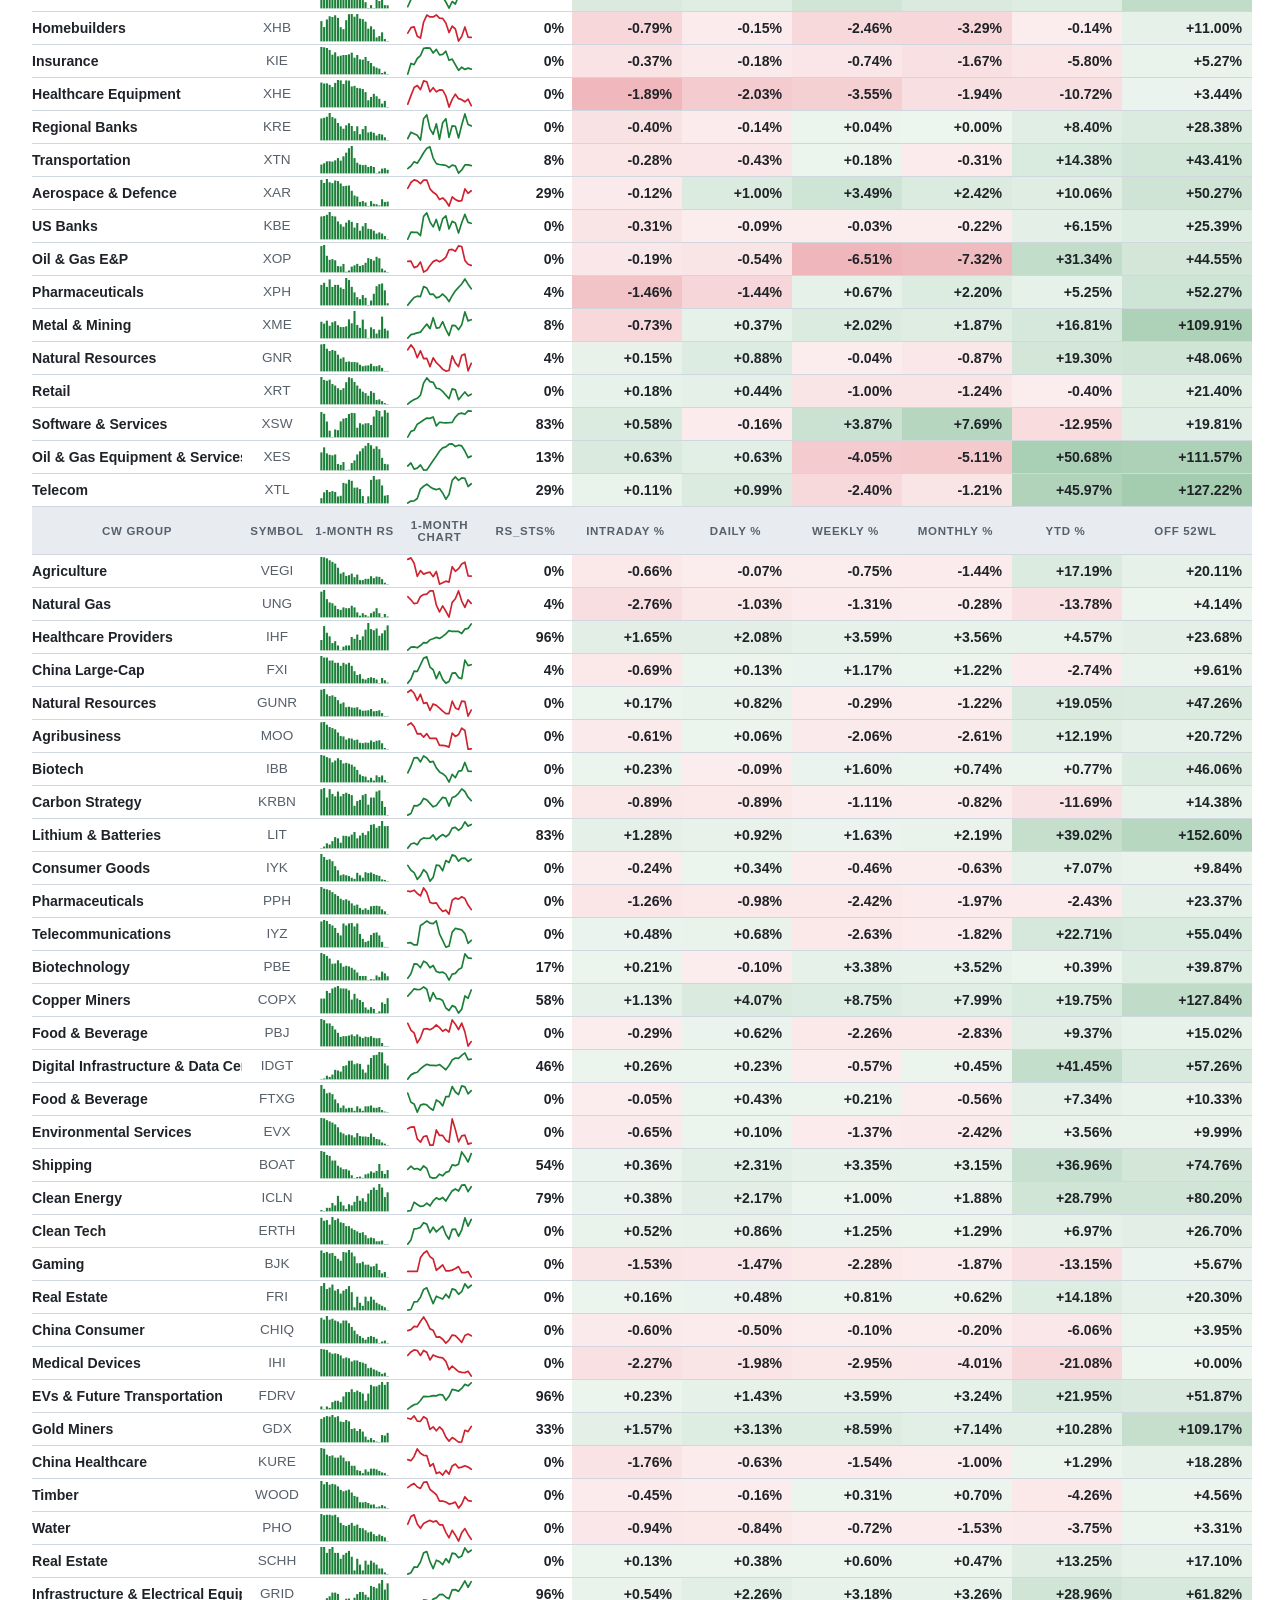
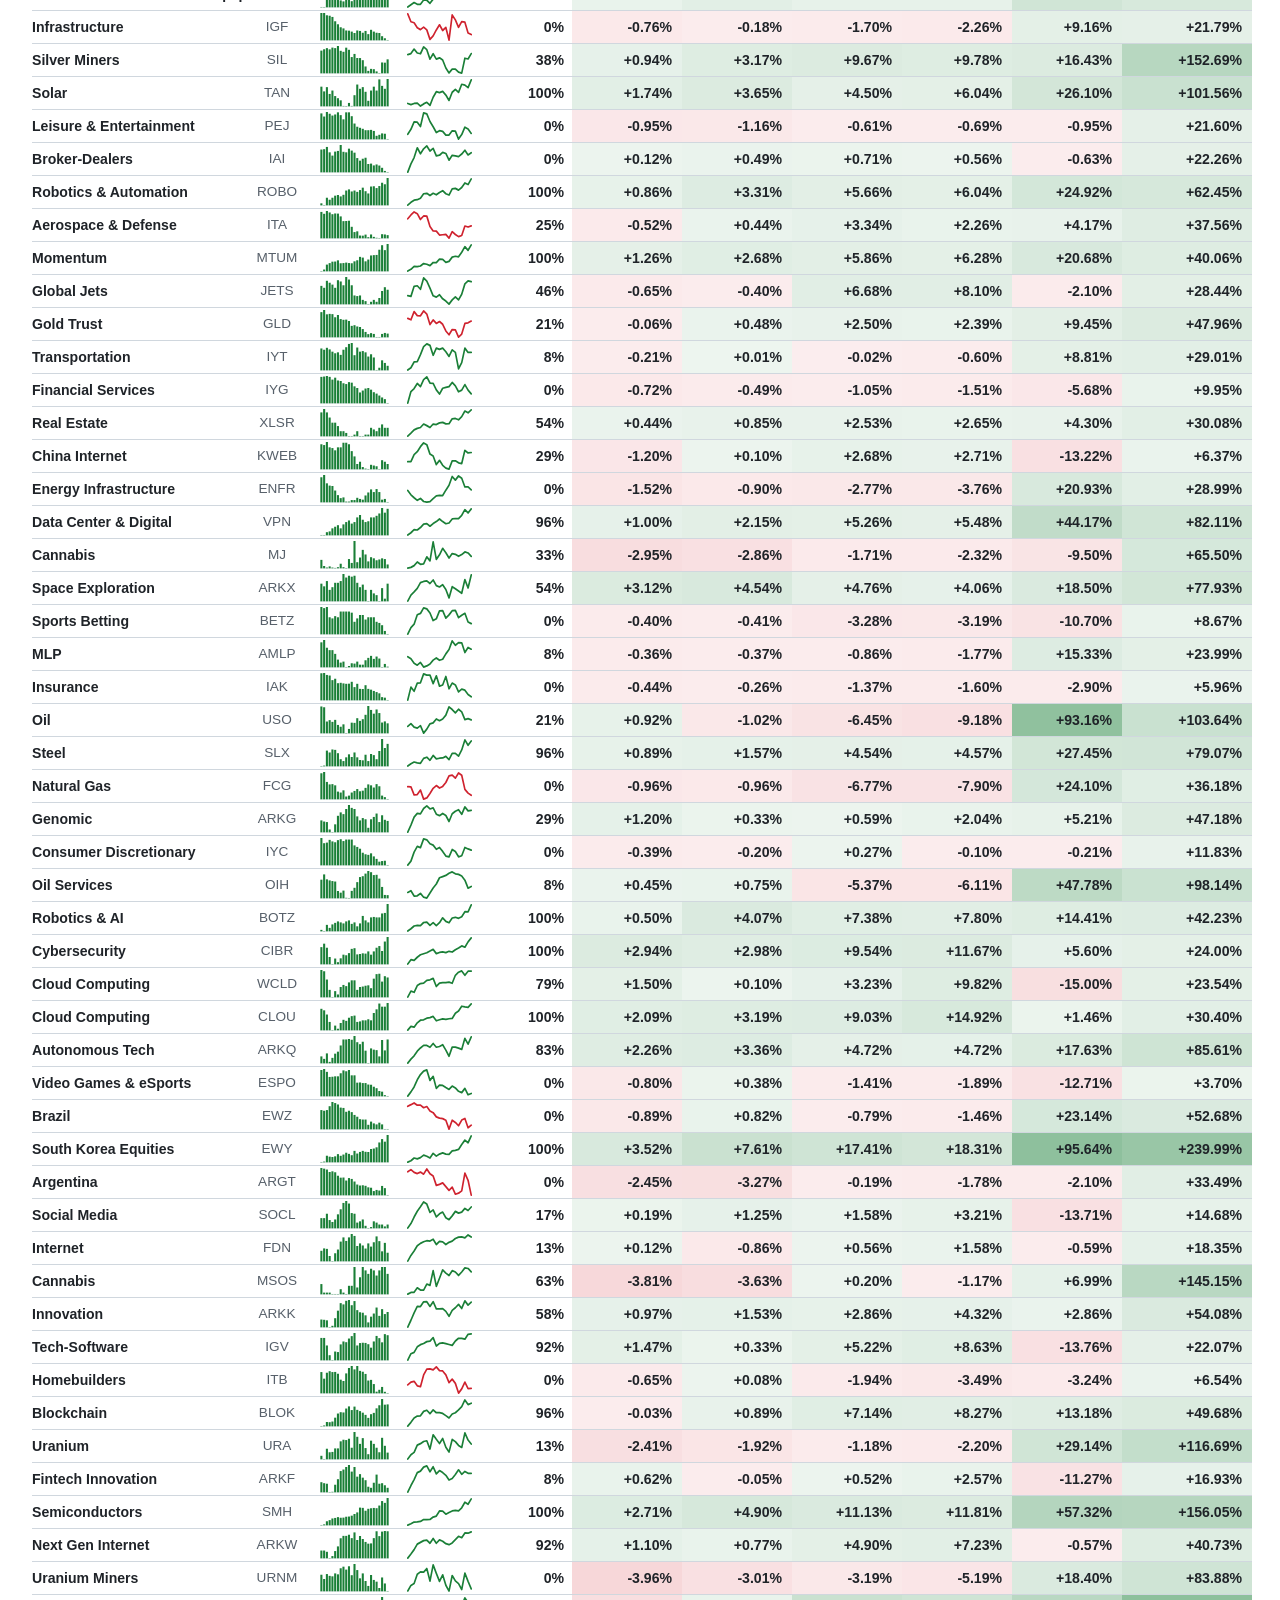
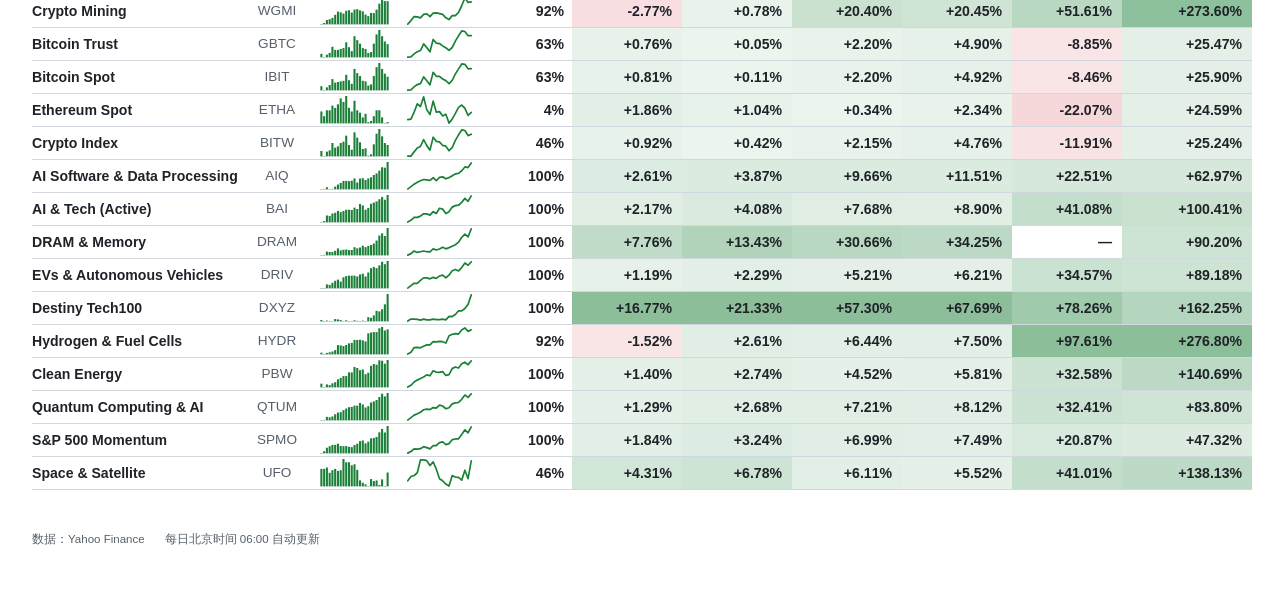
==== commit 926680cb: "Code cleanup: remove stale refs, unused columns, simplify helpers - index.html / watchlist.html: rem" ====
--- a/index.html
+++ b/index.html
@@ -3,7 +3,7 @@
 <head>
   <meta charset="UTF-8" />
   <meta name="viewport" content="width=device-width, initial-scale=1.0" />
-  <title>Market Dashboard · VARS</title>
+  <title>Market Dashboard</title>
   <link rel="stylesheet" href="./assets/dashboard.css" />
 </head>
 <body>
@@ -25,7 +25,7 @@
 <div id="dashboard"></div>
 
 <footer>
-  <span>数据：<a href="https://www.tiingo.com" target="_blank">Tiingo</a></span>
+  <span>数据：Yahoo Finance</span>
   <span>每日北京时间 06:00 自动更新</span>
 </footer>
 
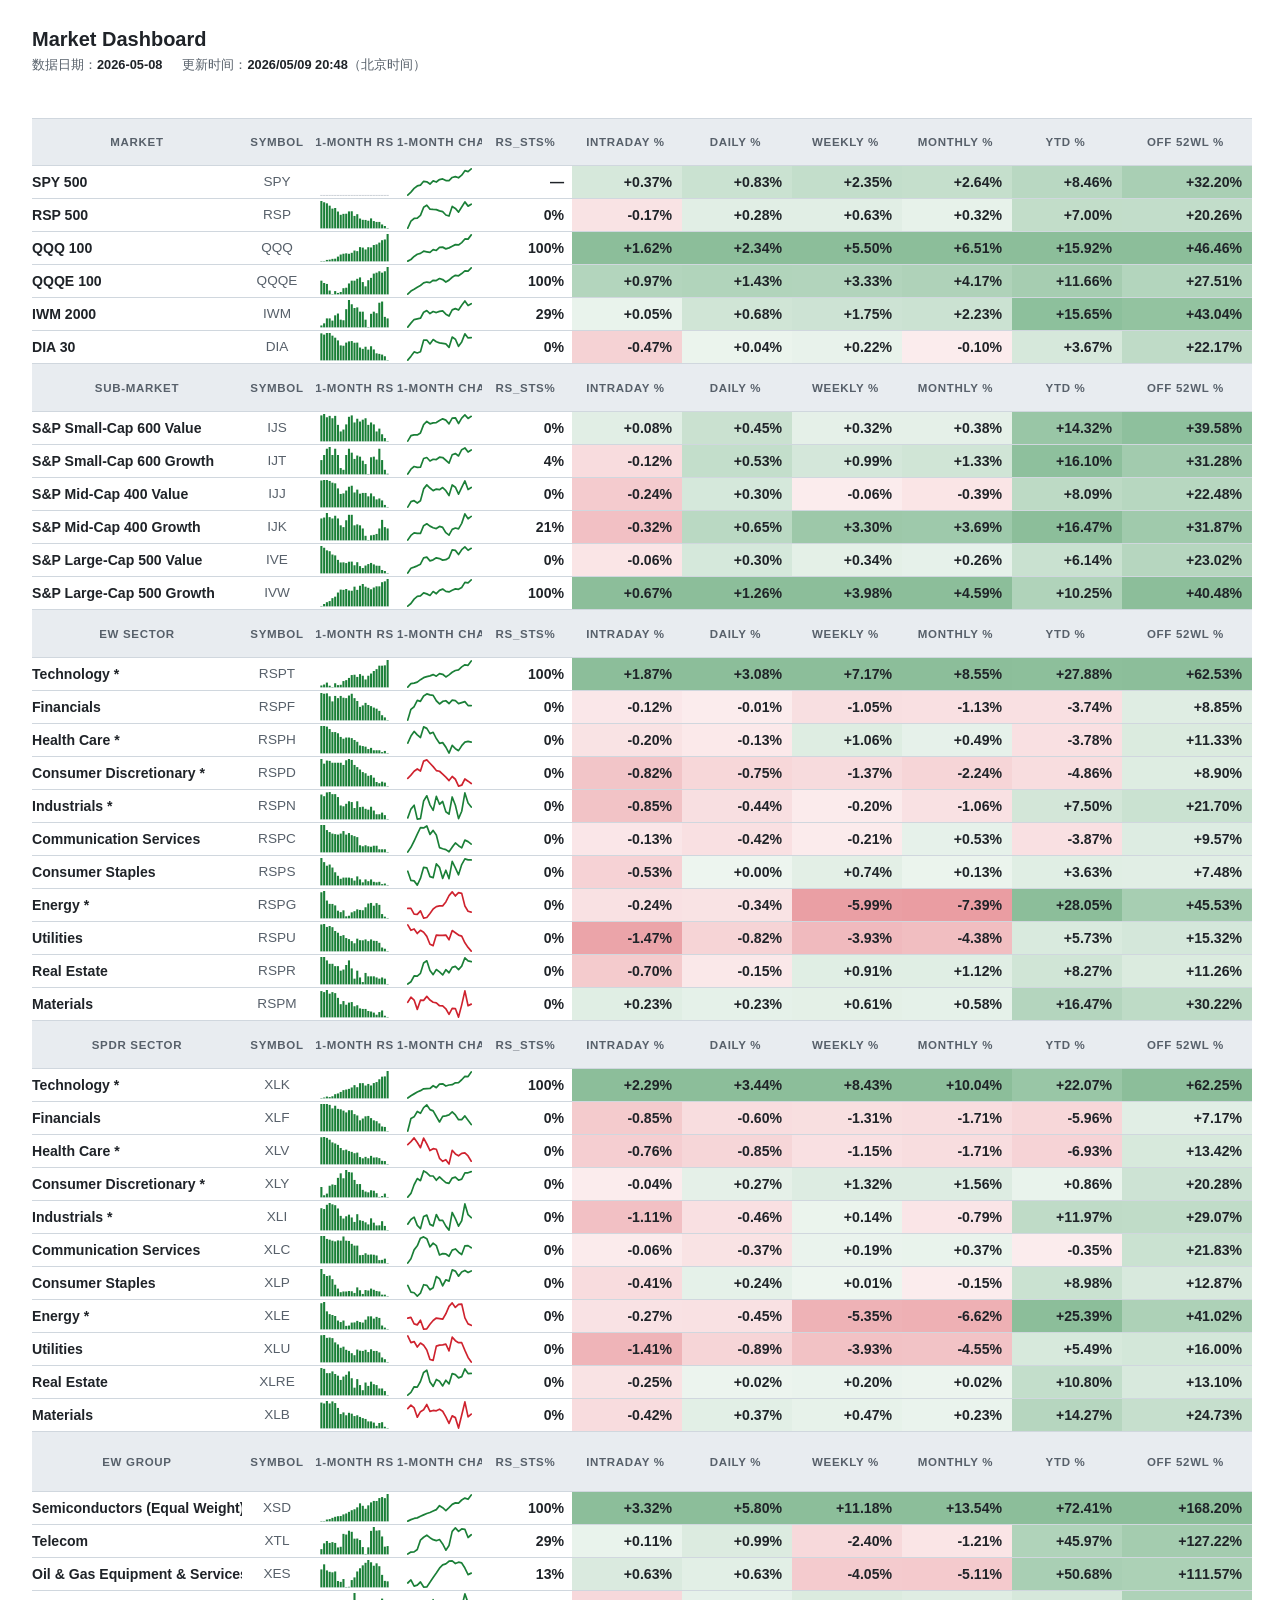
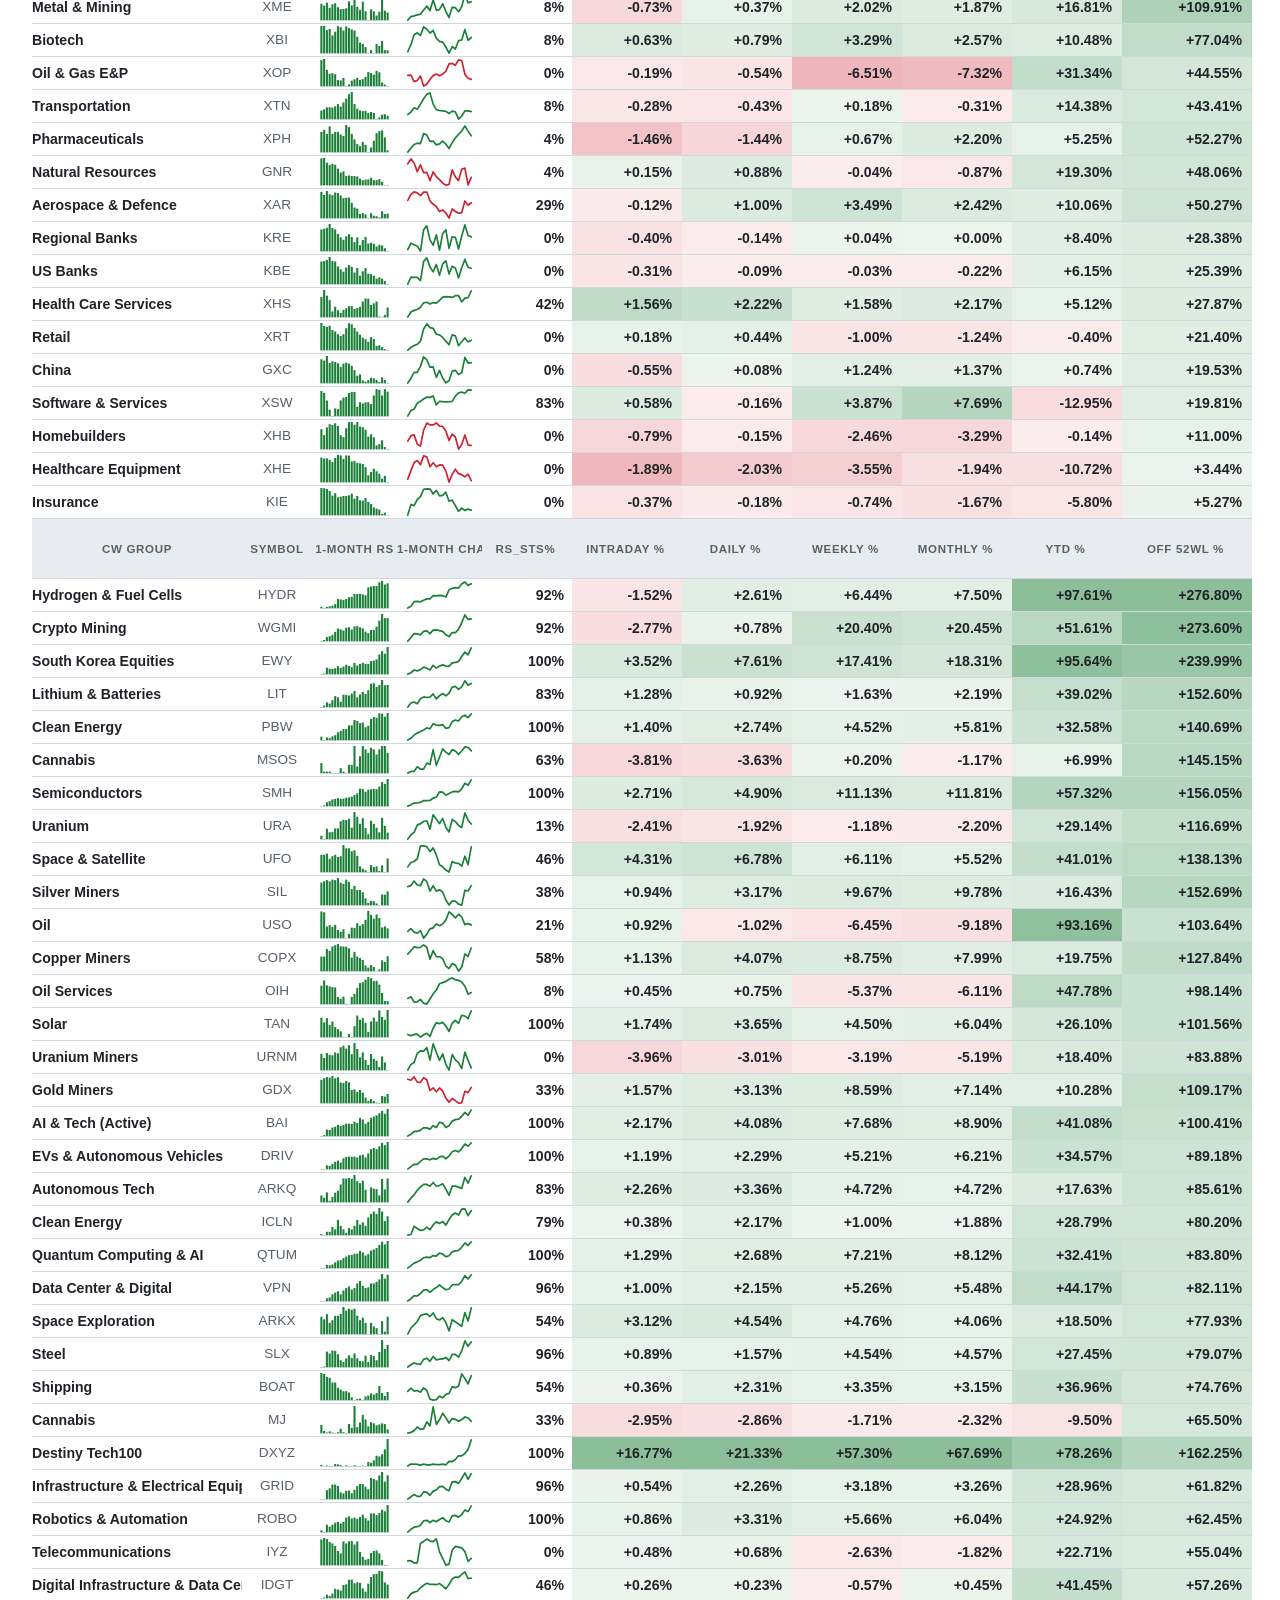
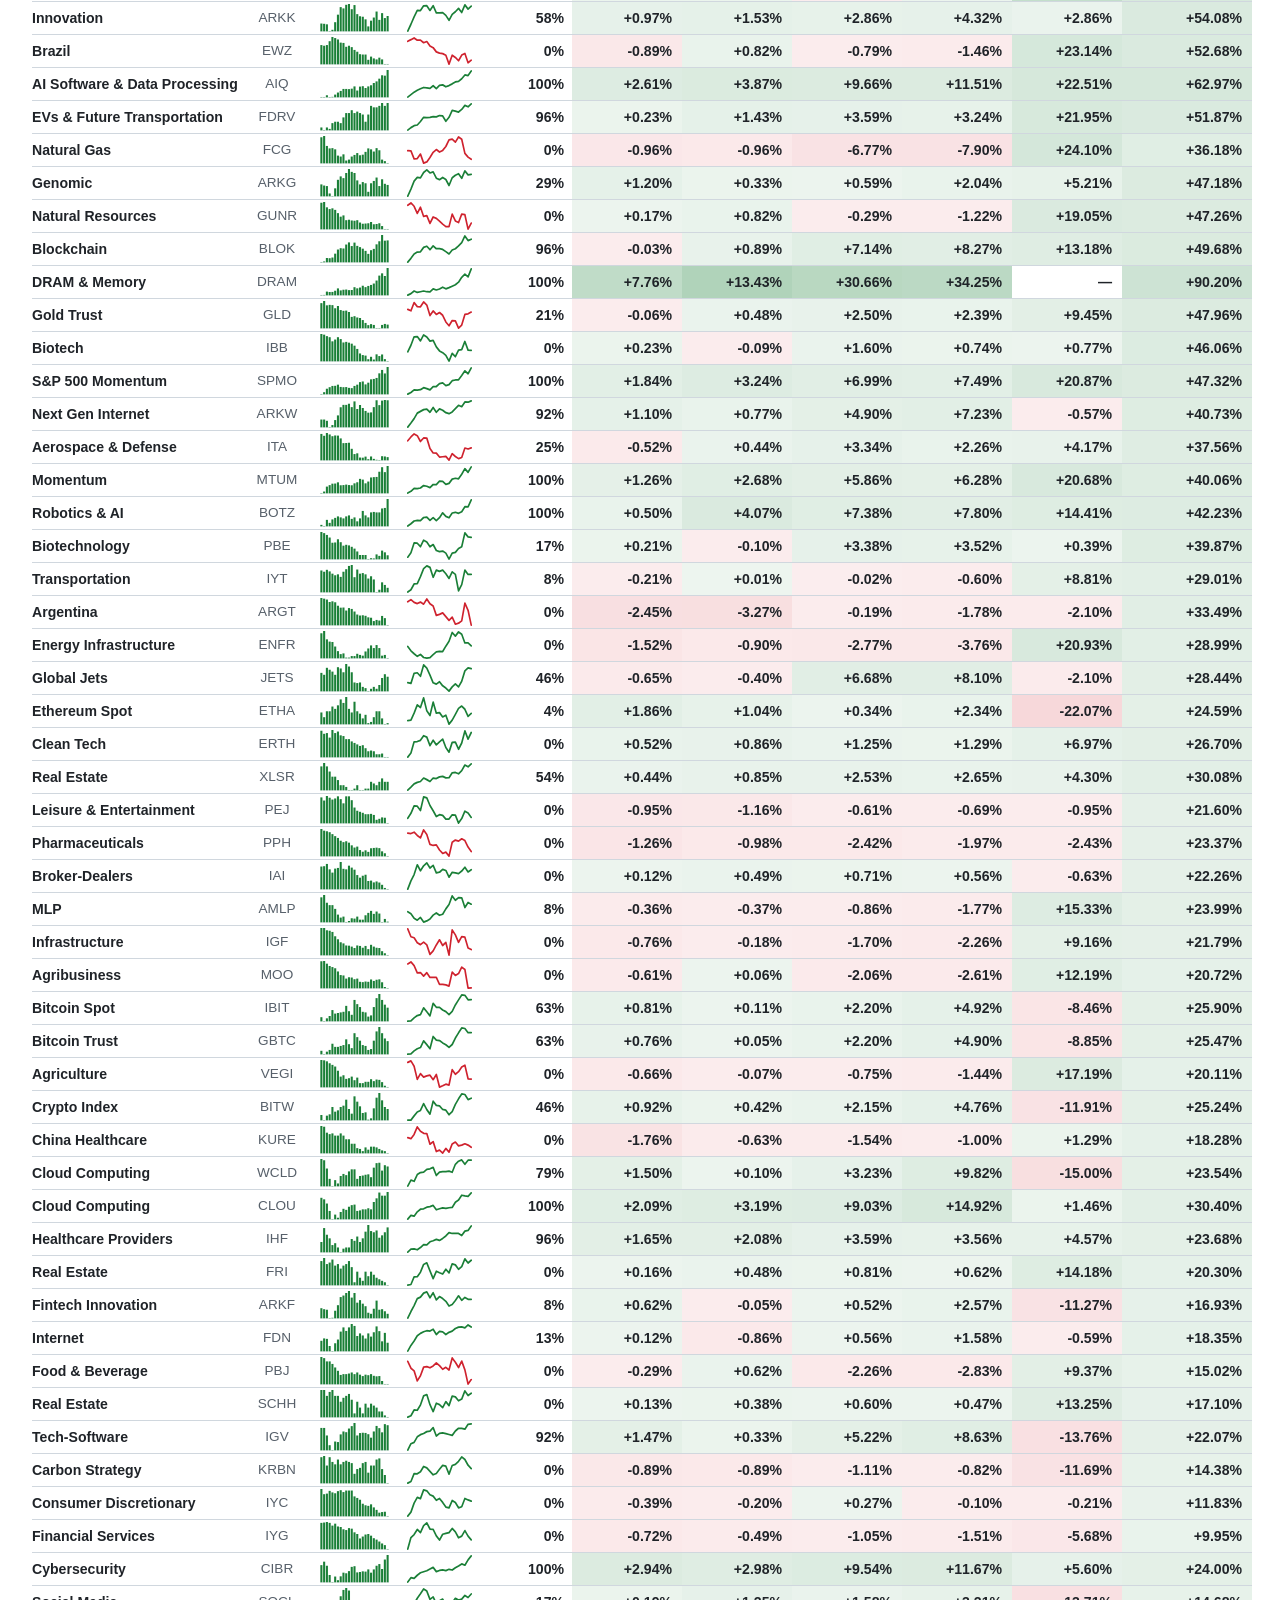
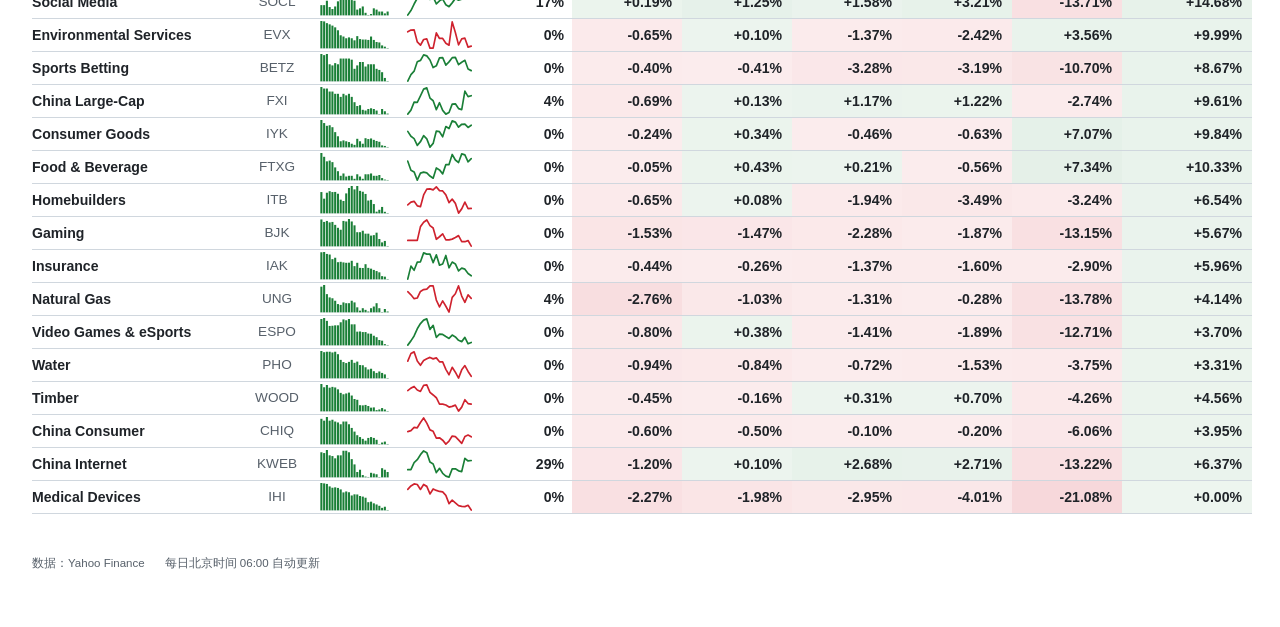
==== commit 60c02802: "Remove sort button; default-sort group tables by Off 52WL Prev Fri desc - Remove "Off 52WL Prev Fri"" ====
--- a/index.html
+++ b/index.html
@@ -16,9 +16,6 @@
       <span>更新时间：<b id="update-time">—</b>（北京时间）</span>
     </div>
   </div>
-  <div id="header-btns">
-    <button class="sort-btn" id="btn-wl-prev-fri">Off 52WL Prev Fri ↑</button>
-  </div>
 </header>
 
 <div id="status"></div>
--- a/assets/dashboard.css
+++ b/assets/dashboard.css
@@ -23,10 +23,6 @@
   max-width: 1445px;
   margin: 0 auto 28px;
   padding-bottom: 16px;
-  display: flex;
-  align-items: flex-start;
-  justify-content: space-between;
-  gap: 12px;
 }
 #header-left h1 { font-size: 1.25rem; font-weight: 600; }
 #meta {
@@ -39,28 +35,6 @@
 }
 #meta b { color: var(--text); }
 
-#header-btns {
-  flex-shrink: 0;
-  margin-top: 2px;
-  display: flex;
-  gap: 6px;
-}
-.sort-btn {
-  padding: 5px 12px;
-  font-size: 0.78rem;
-  font-weight: 600;
-  letter-spacing: 0.04em;
-  color: var(--muted);
-  background: var(--surface);
-  border: 1px solid var(--border);
-  border-radius: 6px;
-  cursor: pointer;
-  user-select: none;
-  white-space: nowrap;
-  transition: background 0.1s, color 0.1s;
-}
-.sort-btn:hover { background: #d8dde3; color: var(--text); }
-.sort-btn.active { background: #0969da; border-color: #0969da; color: #fff; }
 
 #status {
   max-width: 1445px;
@@ -111,6 +85,7 @@
   text-align: center;
 }
 .ticker-table thead th.col-sts,
+.ticker-table thead th.col-chart,
 .ticker-table thead th.col-atr-low { white-space: nowrap; }
 .ticker-table thead th.sortable { cursor: pointer; user-select: none; }
 .ticker-table thead th.sortable:hover { background: #d8dde3; }
